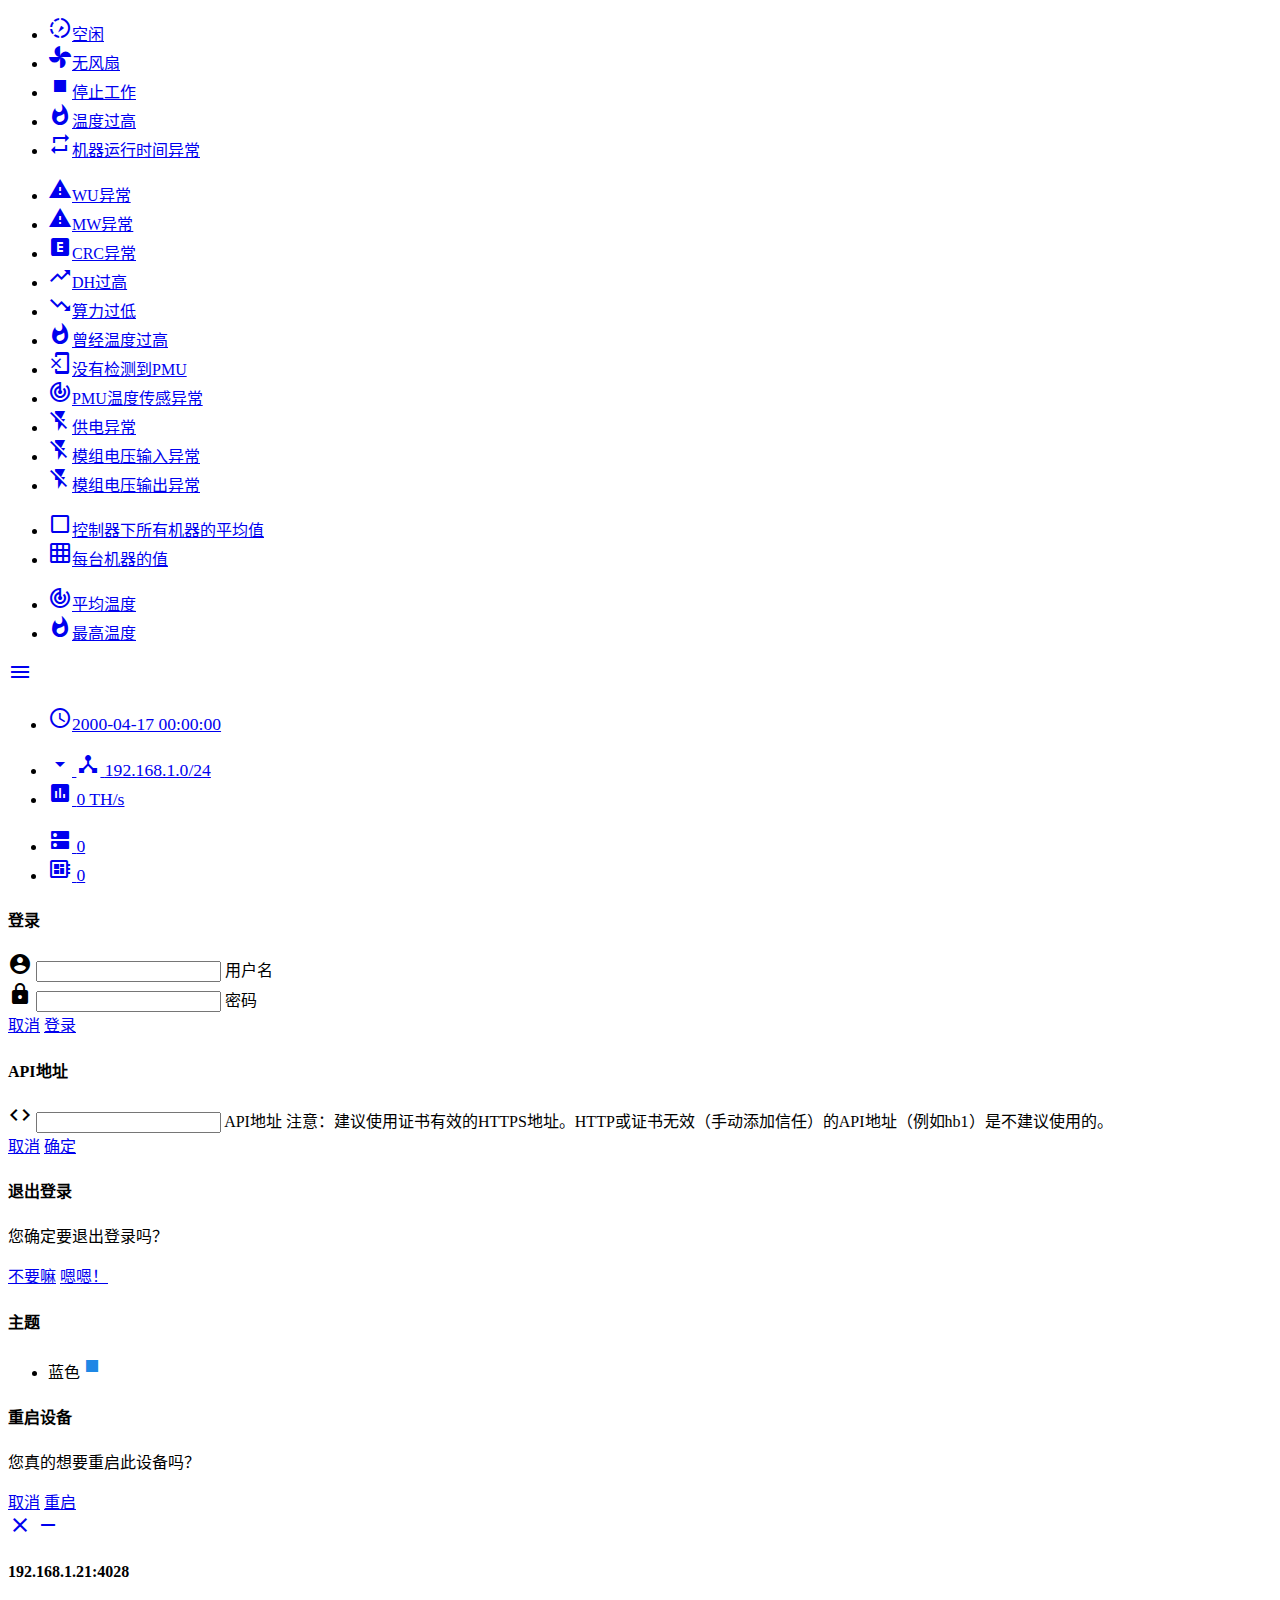
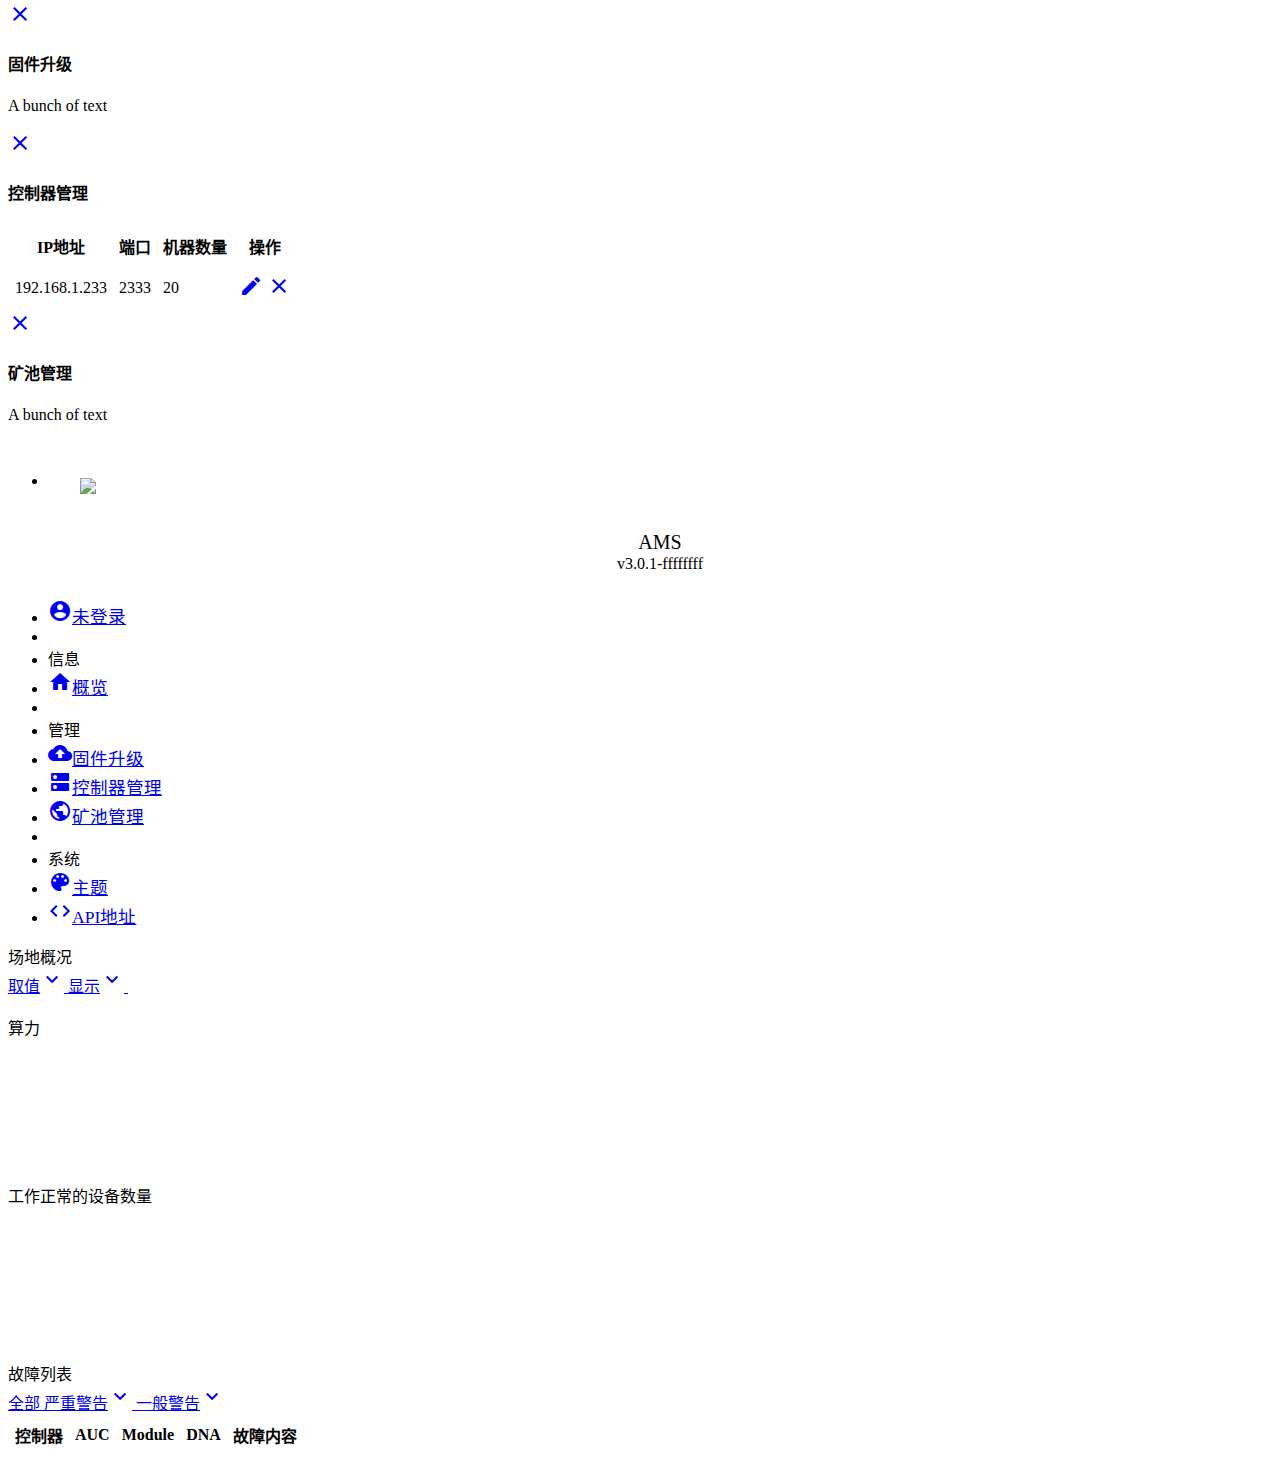
==== index.html @ 1557af6e "Some optimizations" ====
<!DOCTYPE html>
<html lang="zh-cn">
<head>
    <meta http-equiv="Content-Type" content="text/html; charset=UTF-8"/>
    <meta name="viewport" content="width=device-width, initial-scale=1, maximum-scale=1.0"/>
    <title>Avalon Management System</title>

    <link rel="shortcut icon" type="image/png" href="favicon.png" />
    <!-- CSS  -->
    <link href="css/materialicons.css" rel="stylesheet">
    <link href="css/materialize.css" type="text/css" rel="stylesheet" media="screen,projection"/>
    <link href="css/ams.css" type="text/css" rel="stylesheet" media="screen,projection"/>
</head>
<body onload="">

<ul id="ams-navbar-ip-selector" class="dropdown-content">
    <!--Will be filled by js-->
</ul>

<ul id="ams-mainpage-badmachines-critical-errs-list" class="dropdown-content">
    <li><a href="#" onclick="AMS_Issues_ApplyFilterMode(1)"><i class="material-icons left">&#xE068;</i>空闲</a></li>
    <li><a href="#" onclick="AMS_Issues_ApplyFilterMode(4)"><i class="material-icons left">&#xE332;</i>无风扇</a></li>
    <li><a href="#"><i class="material-icons left">&#xE047;</i>停止工作</a></li>
    <li><a href="#" onclick="AMS_Issues_ApplyFilterMode(64)"><i class="material-icons left">&#xE80E;</i>温度过高</a></li>
    <li><a href="#"><i class="material-icons left">&#xE040;</i>机器运行时间异常</a></li>
</ul>

<ul id="ams-mainpage-badmachines-warnings-list" class="dropdown-content">
    <li><a href="#" onclick="AMS_Issues_ApplyFilterMode('wu')"><i class="material-icons left">&#xE8B2;</i>WU异常</a></li>
    <li><a href="#" onclick="AMS_Issues_ApplyFilterMode('mw')"><i class="material-icons left">&#xE8B2;</i>MW异常</a></li>
    <li><a href="#" onclick="AMS_Issues_ApplyFilterMode('crc')"><i class="material-icons left">&#xE01E;</i>CRC异常</a></li>
    <!--<li><a href="#"><i class="material-icons left">&#xEB3B;</i>温度过低</a></li>-->
    <li><a href="#" onclick="AMS_Issues_ApplyFilterMode('dh')"><i class="material-icons left">&#xE8E5;</i>DH过高</a></li>
    <li><a href="#"><i class="material-icons left">&#xE8E3;</i>算力过低</a></li>

    <li><a href="#" onclick="AMS_Issues_ApplyFilterMode(128)"><i class="material-icons left">&#xE80E;</i>曾经温度过高</a></li>
    <li><a href="#" onclick="AMS_Issues_ApplyFilterMode(1024)"><i class="material-icons left">&#xE0DB;</i>没有检测到PMU</a></li>
    <li><a href="#" onclick="AMS_Issues_ApplyFilterMode(4096)"><i class="material-icons left">&#xE8E1;</i>PMU温度传感异常</a></li>
    <li><a href="#" onclick="AMS_Issues_ApplyFilterMode(2048)"><i class="material-icons left">&#xE3E6;</i>供电异常</a></li>
    <li><a href="#" onclick="AMS_Issues_ApplyFilterMode(8192)"><i class="material-icons left">&#xE3E6;</i>模组电压输入异常</a></li>
    <li><a href="#" onclick="AMS_Issues_ApplyFilterMode(16384)"><i class="material-icons left">&#xE3E6;</i>模组电压输出异常</a></li>
</ul>

<ul id="ams-mainpage-map-tr-list" class="dropdown-content">
    <li><a href="#"><i class="material-icons left">&#xE3C1;</i>控制器下所有机器的平均值</a></li>
    <li><a href="#"><i class="material-icons left">&#xE3EC;</i>每台机器的值</a></li>
</ul>

<ul id="ams-mainpage-map-td-list" class="dropdown-content">
    <li><a href="#"><i class="material-icons left">&#xE8E1;</i>平均温度</a></li>
    <li><a href="#"><i class="material-icons left">&#xE80E;</i>最高温度</a></li>
</ul>

<div class="navbar-fixed">
    <nav class="light-blue" role="navigation">
        <div class="nav-wrapper container">

            <a href="#" data-activates="slide-out" class="button-collapse show-on-large tooltipped" data-position="bottom"
               data-delay="50" data-tooltip="主菜单">
                <i class="material-icons">menu</i>
            </a>

            <ul class="left msyh" style="font-size: 1.1rem">

                <li class="hide-on-med-and-down"><a href="#" class="tooltipped" data-position="bottom" data-delay="50" data-tooltip="当前时间">
                    <i class="material-icons left">&#xE192;</i><span id="ams-navbar-clock">2000-04-17 00:00:00</span></a>
                </li>

            </ul>

            <ul class="left msyh" style="font-size: 1.1rem">
                <li><a class="dropdown-button tooltipped" href="#" data-activates="ams-navbar-ip-selector"
                       data-position="bottom" data-delay="50" data-tooltip="当前网段">
                    <i class="material-icons right">arrow_drop_down</i>
                    <i class="material-icons left">&#xE335;</i>
                    <span id="ams-navbar-ip">192.168.1.0/24</span></a></li>

                <li><a href="#" class="tooltipped" data-position="bottom" data-delay="50" data-tooltip="实际算力/理论算力；单位为PH/s">
                    <i class="material-icons left">&#xE85C;</i>
                    <span id="ams-navbar-hashrate">0 TH/s</span>
                </a>
                </li>

            </ul>

            <ul class="left msyh" style="font-size: 1.1rem">

                <li><a href="#" class="tooltipped" data-position="bottom" data-delay="50" data-tooltip="控制器数量">
                    <i class="material-icons left">&#xE875;</i>
                    <span id="ams-navbar-nodescount">0</span>
                </a>
                </li>

                <li><a href="#" class="tooltipped" data-position="bottom" data-delay="50" data-tooltip="机器数量">
                    <i class="material-icons left">&#xE30D;</i>
                    <span id="ams-navbar-machinescount">0</span>
                </a>
                </li>




            </ul>

            <!--<ul id="nav-mobile" class="side-nav">-->
            <!--<li><a href="#">Navbar Link</a></li>-->
            <!--</ul>-->

        </div>
    </nav>
</div>

<div id="ams-userlogin-window" class="modal">
    <div class="modal-content">
        <h4>登录</h4>
        <div class="row">
            <form class="col s12">
                <div class="row">
                    <div class="input-field col s12">
                        <i class="material-icons prefix">&#xE853;</i>
                        <input id="ams-userlogin-window-form-username" type="text" class="validate"
                               onkeypress="Reimu_CallOnEnterKeyPress(event, function(){AMS_User_LoginUserFromForm();$('#ams-userlogin-window').modal('close');})">
                        <label for="ams-userlogin-window-form-username">用户名</label>
                    </div>
                </div>
                <div class="row">
                    <div class="input-field col s12">
                        <i class="material-icons prefix">&#xE897;</i>
                        <input id="ams-userlogin-window-form-passwd"
                               onkeypress="Reimu_CallOnEnterKeyPress(event, function(){AMS_User_LoginUserFromForm();$('#ams-userlogin-window').modal('close');})"
                               type="password" class="validate">
                        <label for="ams-userlogin-window-form-passwd">密码</label>
                    </div>
                </div>
            </form>
        </div>
    </div>
    <div class="modal-footer">
        <a href="#" class="modal-action modal-close waves-effect waves-red btn-flat">取消</a>
        <a href="#" class="modal-action modal-close waves-effect waves-green btn-flat"
           onclick="AMS_User_LoginUserFromForm()">
            登录
        </a>
    </div>
</div>

<div id="ams-apisettings-window" class="modal">
    <div class="modal-content">
        <h4>API地址</h4>
        <div class="row">
            <form class="col s12">
                <div class="row">
                    <div class="input-field col s12">
                        <i class="material-icons prefix">&#xE86F;</i>
                        <input id="ams-apisettings-window-form-url" class="tooltipped validate" data-position="bottom"
                               data-delay="50" data-tooltip="没事不要乱改！没事不要乱改！没事不要乱改！重要的事情说三遍！！"
                               type="text" onkeypress="Reimu_CallOnEnterKeyPress(event, function(){AMS_API_Change();$('#ams-apisettings-window').modal('close');})"/>
                        <label for="ams-apisettings-window-form-url">API地址</label>
                        注意：建议使用证书有效的HTTPS地址。HTTP或证书无效（手动添加信任）的API地址（例如hb1）是不建议使用的。
                    </div>
                </div>
            </form>
        </div>
    </div>
    <div class="modal-footer">
        <a href="#" class="modal-action modal-close waves-effect waves-red btn-flat">取消</a>
        <a href="#" class="modal-action modal-close waves-effect waves-green btn-flat"
           onclick="AMS_API_Change()">
            确定
        </a>
    </div>
</div>

<div id="ams-userlogout-window" class="modal">
    <div class="modal-content">
        <h4>退出登录</h4>
        <p>您确定要退出登录吗？</p>
    </div>
    <div class="modal-footer">
        <a href="#" class="modal-action modal-close waves-effect waves-red btn-flat">不要嘛</a>
        <a href="#" onkeypress="AMS_User_LogoutUser()" onclick="AMS_User_LogoutUser()" class="modal-action modal-close waves-effect waves-green btn-flat">嗯嗯！</a>
    </div>
</div>

<div id="ams-themesettings-window" class="modal">
    <div class="modal-content">
        <h4>主题</h4>
        <ul class="collection with-header">
            <li class="collection-item"><div>蓝色<a href="#" class="secondary-content"><i class="material-icons">
                <font color="#1E88E5">&#xE047;</font></i></a></div></li>
        </ul>
    </div>
</div>

<div id="ams-rebootconfirm-window" class="modal">
    <div class="modal-content">
        <h4>重启设备</h4>
            <p>您真的想要重启此设备吗？</p>
    </div>
    <div class="modal-footer">
        <a href="#" class="modal-action modal-close waves-effect waves-green btn-flat">取消</a>
        <a href="#" onclick="" class="modal-action modal-close waves-effect waves-orange btn-flat red-text">重启</a>
    </div>
</div>

<div id="ams-nodedetails-window" class="modal modal-size-big">
    <div class="modal-content">
        <a href="#" onclick="" class="modal-action modal-close"><i class="material-icons right black-text">&#xE14C;</i></a>
        <a href="#" onclick="" class="modal-action modal-close"><i class="material-icons right black-text">&#xE15B;</i></a>
        <h4>192.168.1.21:4028</h4>

        <!--<div class="divider grey lighten-1"></div>-->

    </div>
</div>

<div id="ams-firmwareupgrade-window" class="modal modal-fixed-footer modal-size-big">
    <div class="modal-content">
        <a href="#" onclick="" class="modal-action modal-close"><i class="material-icons right black-text">&#xE14C;</i></a>
        <h4>固件升级</h4>
        <p>A bunch of text</p>
    </div>
</div>

<div id="ams-nodesmanage-window" class="modal modal-fixed-footer">
    <div class="modal-content">
        <a href="#" onclick="" class="modal-action modal-close"><i class="material-icons right black-text">&#xE14C;</i></a>
        <h4>控制器管理</h4>

        <table class="highlight centered responsive-table">
            <thead><tr>
                <th data-field="nodes-table-th-ip">IP地址</th>
                <th data-field="nodes-table-th-port">端口</th>
                <th data-field="nodes-table-th-mods">机器数量</th>
                <th data-field="nodes-table-th-action">操作</th>
            </tr></thead>

            <tbody id="ams-nodesmanage-nodes-table-tbody">

            <tr><td>192.168.1.233</td><td>2333</td><td>20</td>
                <td>
                    <a href="#" class="waves-effect waves-orange btn-flat btn-floating">
                        <i class="material-icons black-text">&#xE3C9;</i></a>
                    <a href="#" class="waves-effect waves-red btn-flat btn-floating">
                        <i class="material-icons black-text">&#xE14C;</i></a>

                </td></tr>

            </tbody>
        </table>
    </div>
</div>

<div id="ams-poolmanage-window" class="modal modal-fixed-footer modal-size-big">
    <div class="modal-content">
        <a href="#" onclick="" class="modal-action modal-close"><i class="material-icons right black-text">&#xE14C;</i></a>
        <h4>矿池管理</h4>
        <p>A bunch of text</p>
    </div>
</div>

<ul id="slide-out" class="white-text side-nav blue darken-1">
    <li><div class="userView logo-bg">
        <div class="background center blue darken-2">
            <img src="assets/ams-logo.svg" align="middle">
            <br>
        </div>
        <br>
        <span class="ams mainmenu-header-first codename">AMS</span>
        <span class="ams mainmenu-header version">v3.0.1-ffffffff</span>
    </div></li>

    <li><a href="#" class="white-text msyh waves-effect waves-light tooltipped" data-position="right" data-delay="50" data-tooltip="喵喵喵">
        <i class="material-icons white-text">&#xE853;</i><span id="ams-sidebar-userinfo-text">未登录</span>
    </a></li>
    <li><div class="divider blue darken-3"></div></li>
    <li><a class="subheader white-text text-darken-1">信息</a></li>
    <li><a href="#" class="white-text msyh waves-effect waves-light"><i class="material-icons white-text">&#xE88A;</i>概览</a></li>
    <li><div class="divider blue darken-3"></div></li>
    <li><a class="subheader white-text text-darken-1">管理</a></li>
    <li><a href="#ams-firmwareupgrade-window" class="white-text msyh waves-effect waves-light"><i class="material-icons white-text">&#xE864;</i>固件升级</a></li>
    <li><a href="#" onclick="AMS_NodeManagment_OpenUI()" class="white-text msyh waves-effect waves-light"><i class="material-icons white-text">&#xE875;</i>控制器管理</a></li>
    <li><a href="#ams-poolmanage-window" class="white-text msyh waves-effect waves-light"><i class="material-icons white-text">&#xE80B;</i>矿池管理</a></li>
    <li><div class="divider blue darken-3"></div></li>
    <li><a class="subheader white-text text-darken-1">系统</a></li>
    <li><a href="#ams-themesettings-window" class="white-text msyh waves-effect waves-light"><i class="material-icons white-text">&#xE3B7;</i>主题</a></li>
    <li><a href="#ams-apisettings-window" class="white-text msyh waves-effect waves-light"><i class="material-icons white-text">&#xE86F;</i>API地址</a></li>
</ul>

<div class="row">

    <div class="col s12 m12 l6">

        <div class="col s12">
            <div class="card hoverable">
                <div class="card-content">
                    <span class="card-title">场地概况</span>
                    &nbsp;
                    <span id="ams-mainpage-map-title-loading"></span>

                    <br>
                    <div class="right-align">
                        <div class="ams-mapline">
                            <a href="#" class="dropdown-button waves-effect waves-green btn-flat"
                               data-activates="ams-mainpage-map-tr-list">
                                取值<i class="material-icons right">&#xE313;</i>
                            </a>

                            <a href="#"  class="dropdown-button waves-effect waves-green btn-flat"
                               data-activates="ams-mainpage-map-td-list">
                                显示<i class="material-icons right">&#xE313;</i>
                            </a>
                            &nbsp;&nbsp;
                            <br><br>
                        </div>
                    </div>
                    <div class="ams-maparea" id="ams-mainpage-card-maparea">

                        <div id="map-loading">
                            <div class="preloader-wrapper big active">
                                <div class="spinner-layer spinner-blue">
                                    <div class="circle-clipper left">
                                        <div class="circle"></div>
                                    </div><div class="gap-patch">
                                    <div class="circle"></div>
                                </div><div class="circle-clipper right">
                                    <div class="circle"></div>
                                </div>
                                </div>
                                <div class="spinner-layer spinner-red">
                                    <div class="circle-clipper left">
                                        <div class="circle"></div>
                                    </div><div class="gap-patch">
                                    <div class="circle"></div>
                                </div><div class="circle-clipper right">
                                    <div class="circle"></div>
                                </div>
                                </div>
                                <div class="spinner-layer spinner-yellow">
                                    <div class="circle-clipper left">
                                        <div class="circle"></div>
                                    </div><div class="gap-patch">
                                    <div class="circle"></div>
                                </div><div class="circle-clipper right">
                                    <div class="circle"></div>
                                </div>
                                </div>
                                <div class="spinner-layer spinner-green">
                                    <div class="circle-clipper left">
                                        <div class="circle"></div>
                                    </div><div class="gap-patch">
                                    <div class="circle"></div>
                                </div><div class="circle-clipper right">
                                    <div class="circle"></div>
                                </div>
                                </div>
                            </div>
                        </div>


                    </div>

                </div>
                <!--<div class="card-action">-->
                <!--<a href="#">This is a link</a>-->
                <!--<a href="#">This is a link</a>-->
                <!--</div>-->
            </div>
        </div>

        <div class="col s12">
            <div class="card hoverable large">
                <div class="card-content">
                    <span class="card-title">算力</span>
                    &nbsp;
                    <span id="ams-mainpage-hashrate-title-loading"></span>
                    <div id="ams-mainpage-hashrate-card-loading" class="ams-maparea">
                        <div class="preloader-wrapper big active">
                            <div class="spinner-layer spinner-blue">
                                <div class="circle-clipper left">
                                    <div class="circle"></div>
                                </div><div class="gap-patch">
                                <div class="circle"></div>
                            </div><div class="circle-clipper right">
                                <div class="circle"></div>
                            </div>
                            </div>
                            <div class="spinner-layer spinner-red">
                                <div class="circle-clipper left">
                                    <div class="circle"></div>
                                </div><div class="gap-patch">
                                <div class="circle"></div>
                            </div><div class="circle-clipper right">
                                <div class="circle"></div>
                            </div>
                            </div>
                            <div class="spinner-layer spinner-yellow">
                                <div class="circle-clipper left">
                                    <div class="circle"></div>
                                </div><div class="gap-patch">
                                <div class="circle"></div>
                            </div><div class="circle-clipper right">
                                <div class="circle"></div>
                            </div>
                            </div>
                            <div class="spinner-layer spinner-green">
                                <div class="circle-clipper left">
                                    <div class="circle"></div>
                                </div><div class="gap-patch">
                                <div class="circle"></div>
                            </div><div class="circle-clipper right">
                                <div class="circle"></div>
                            </div>
                            </div>
                        </div>
                    </div>
                    <canvas id="ams-mainpage-card-hashrate-chart" width="auto" height="140%"></canvas>
                </div>
            </div>
        </div>

        <div class="col s12">
            <div class="card hoverable large">
                <div class="card-content">
                    <span class="card-title">工作正常的设备数量</span>
                    &nbsp;
                    <span id="ams-mainpage-aliverate-title-loading"></span>
                    <div id="ams-mainpage-aliverate-card-loading" class="ams-maparea">
                        <div class="preloader-wrapper big active">
                            <div class="spinner-layer spinner-blue">
                                <div class="circle-clipper left">
                                    <div class="circle"></div>
                                </div><div class="gap-patch">
                                <div class="circle"></div>
                            </div><div class="circle-clipper right">
                                <div class="circle"></div>
                            </div>
                            </div>
                            <div class="spinner-layer spinner-red">
                                <div class="circle-clipper left">
                                    <div class="circle"></div>
                                </div><div class="gap-patch">
                                <div class="circle"></div>
                            </div><div class="circle-clipper right">
                                <div class="circle"></div>
                            </div>
                            </div>
                            <div class="spinner-layer spinner-yellow">
                                <div class="circle-clipper left">
                                    <div class="circle"></div>
                                </div><div class="gap-patch">
                                <div class="circle"></div>
                            </div><div class="circle-clipper right">
                                <div class="circle"></div>
                            </div>
                            </div>
                            <div class="spinner-layer spinner-green">
                                <div class="circle-clipper left">
                                    <div class="circle"></div>
                                </div><div class="gap-patch">
                                <div class="circle"></div>
                            </div><div class="circle-clipper right">
                                <div class="circle"></div>
                            </div>
                            </div>
                        </div>
                    </div>
                    <canvas id="ams-mainpage-card-normalnodes-chart" width="auto" height="auto"></canvas>
                </div>
            </div>
        </div>

        <!--<div class="col s12">-->
        <!--<div class="card hoverable large">-->
        <!--<div class="card-content">-->
        <!--<span class="card-title">找到的区块数量</span>-->

        <!--<canvas id="ams-mainpage-card-foundblocks-chart" width="auto" height="140%"></canvas>-->


        <!--</div>-->

        <!--&lt;!&ndash;<div class="card-action">&ndash;&gt;-->
        <!--&lt;!&ndash;<a href="#">This is a link</a>&ndash;&gt;-->
        <!--&lt;!&ndash;<a href="#">This is a link</a>&ndash;&gt;-->
        <!--&lt;!&ndash;</div>&ndash;&gt;-->
        <!--</div>-->
        <!--</div>-->

    </div>

    <div class="col s6">
        <div class="card hoverable">
            <div class="card-content">
                <span class="card-title">故障列表</span>
                &nbsp;
                <span id="ams-mainpage-issues-title-loading"></span>

                <br>

                <a href="#" class="waves-effect waves-orange btn-flat"
                   onclick="AMS_Issues_ApplyFilterMode(-1)">
                    全部
                </a>

                <a href="#" class="dropdown-button waves-effect waves-red btn-flat"
                   data-activates="ams-mainpage-badmachines-critical-errs-list">
                    严重警告<i class="material-icons right">&#xE313;</i>
                </a>

                <a href="#"  class="dropdown-button waves-effect waves-yellow btn-flat"
                   data-activates="ams-mainpage-badmachines-warnings-list">
                    一般警告<i class="material-icons right">&#xE313;</i>
                </a>


                <div class="divider grey lighten-2"></div>

                <table class="highlight">
                    <thead>
                    <tr>
                        <th data-field="ams-mainpage-badmachines-table-th-ip">控制器</th>
                        <th data-field="ams-mainpage-badmachines-table-th-auc">AUC</th>
                        <th data-field="ams-mainpage-badmachines-table-th-module">Module</th>
                        <th data-field="ams-mainpage-badmachines-table-th-dna">DNA</th>
                        <th data-field="ams-mainpage-badmachines-table-th-errs">故障内容</th>

                    </tr>
                    </thead>

                    <tbody id="ams-mainpage-badmachines-table-tbody">

                    <!--<tr>-->
                    <!--<td>192.168.1.233:4028</td>-->
                    <!--<td>0</td>-->
                    <!--<td>1</td>-->
                    <!--<td>喵喵喵</td>-->
                    <!--</tr>-->


                    </tbody>
                </table>



            </div>
            <!--<div class="card-action">-->
            <!--<a href="#">This is a link</a>-->
            <!--<a href="#">This is a link</a>-->
            <!--</div>-->
        </div>
    </div>

</div>


<!--Scripts-->
<!--3rdparty libraries-->
<script src="js/json2.js"></script>
<script src="js/jquery-2.1.1.min.js"></script>
<script src="js/jstorage.js"></script>
<script src="js/materialize.js"></script>
<script src="js/taffy.js"></script>
<script src="js/Chart.js/2.4.0/Chart.min.js"></script>
<script src="js/Chart.js/2.4.0/Chart.bundle.min.js"></script>

<!--init script-->
<script src="js/init.js"></script>

<!--AMS libraries-->
<script src="js/AMS/lib/temp2color.js"></script>
<script src="js/AMS/lib/urlparams.js"></script>
<script src="js/AMS/lib/time.js"></script>
<script src="js/AMS/lib/avalon-errno.js"></script>
<script src="js/AMS/lib/inet.js"></script>
<script src="js/AMS/lib/windows.js"></script>
<script src="js/AMS/lib/string2file.js"></script>
<script src="js/AMS/lib/export2csv.js"></script>
<script src="js/AMS/lib/helper.js"></script>


<!--AMS components-->
<script src="js/AMS/ams.js"></script>
<script src="js/AMS/user.js"></script>
<script src="js/AMS/issues.js"></script>
<script src="js/AMS/map.js"></script>
<script src="js/AMS/charts.js"></script>
<script src="js/AMS/node-details.js"></script>
<script src="js/AMS/node-managment.js"></script>
<script src="js/AMS/pool-managment.js"></script>
<script src="js/AMS/firmware-update.js"></script>
<script src="js/AMS/datasource.js"></script>
<script src="js/AMS/debug.js"></script>


</body>
</html>
---- css/materialicons.css ----
/* fallback */
@font-face {
  font-family: 'Material Icons';
  font-style: normal;
  font-weight: 400;
  src: local('Material Icons'), local('MaterialIcons-Regular'), url(../fonts/materialicons/materialicons.woff2) format('woff2');
}

.material-icons {
  font-family: 'Material Icons';
  font-weight: normal;
  font-style: normal;
  font-size: 24px;
  line-height: 1;
  letter-spacing: normal;
  text-transform: none;
  display: inline-block;
  white-space: nowrap;
  word-wrap: normal;
  direction: ltr;
  -webkit-font-feature-settings: 'liga';
  -webkit-font-smoothing: antialiased;
}
---- css/ams.css ----
/*header, main, footer {*/
    /*padding-left: 300px;*/
/*}*/

/*@media only screen and (max-width : 992px) {*/
    /*header, main, footer {*/
        /*padding-left: 0;*/
    /*}*/
/*}*/

.icon-block {
    padding: 0 15px;
}
.icon-block .material-icons {
    font-size: inherit;
}

.ams {

}

.logo-bg {
    padding: 32px 32px 32px 32px !important;
}

.mainmenu-header-first {
    line-height: 28px;
    margin-top: 16px;
    font-weight: 500;
    text-align: center;
    display: block;
}

.mainmenu-header {
    line-height: 7px;
    margin-top: 4px;
    font-weight: 500;
    text-align: center;
    display: block;
}

.msyh {
    font-family: Microsoft Yahei !important;
    font-size: 1.1rem !important;
}


.codename {
    font-size: 20px;
}

.version {
    font-size: 16px;
}

/*#toast-container {*/
    /*top: auto !important;*/
    /*right: auto !important;*/
    /*bottom: 10%;*/
    /*left: 45%;*/
/*}*/

.ams-maparea {
    text-align: center;
    border: 0;
}

.ams-mapline {
    display: inline-block;
}

.ams-mapblock {
    padding: 1px;
    font-size: calc((40vw / 10 / 5));
    overflow: hidden;
    white-space: nowrap;
    width:calc((40vw / 10) + 2px);
    height:calc((40vw / 10) + 2px);
    border:0;
    box-shadow: 0 8px 10px 1px rgba(0, 0, 0, 0.14), 0 3px 14px 2px rgba(0, 0, 0, 0.12), 0 5px 5px -3px rgba(0, 0, 0, 0.3);

}

.ams-mapblock-text {
    display: inline-block;
    vertical-align: middle;
}

.modal-size-big {
    width: 96% !important;
    height: 96% !important;
    max-height: 96% !important;
}

.ams-button-table-action {
    width: inherit;
    display: inline-block;
    text-align: center;
    font-size: 1.6rem;
    line-height: 40px;
}

td, tr {
    border-radius: 0 !important;
}

td, th {
    padding: 7px 5px !important;
}
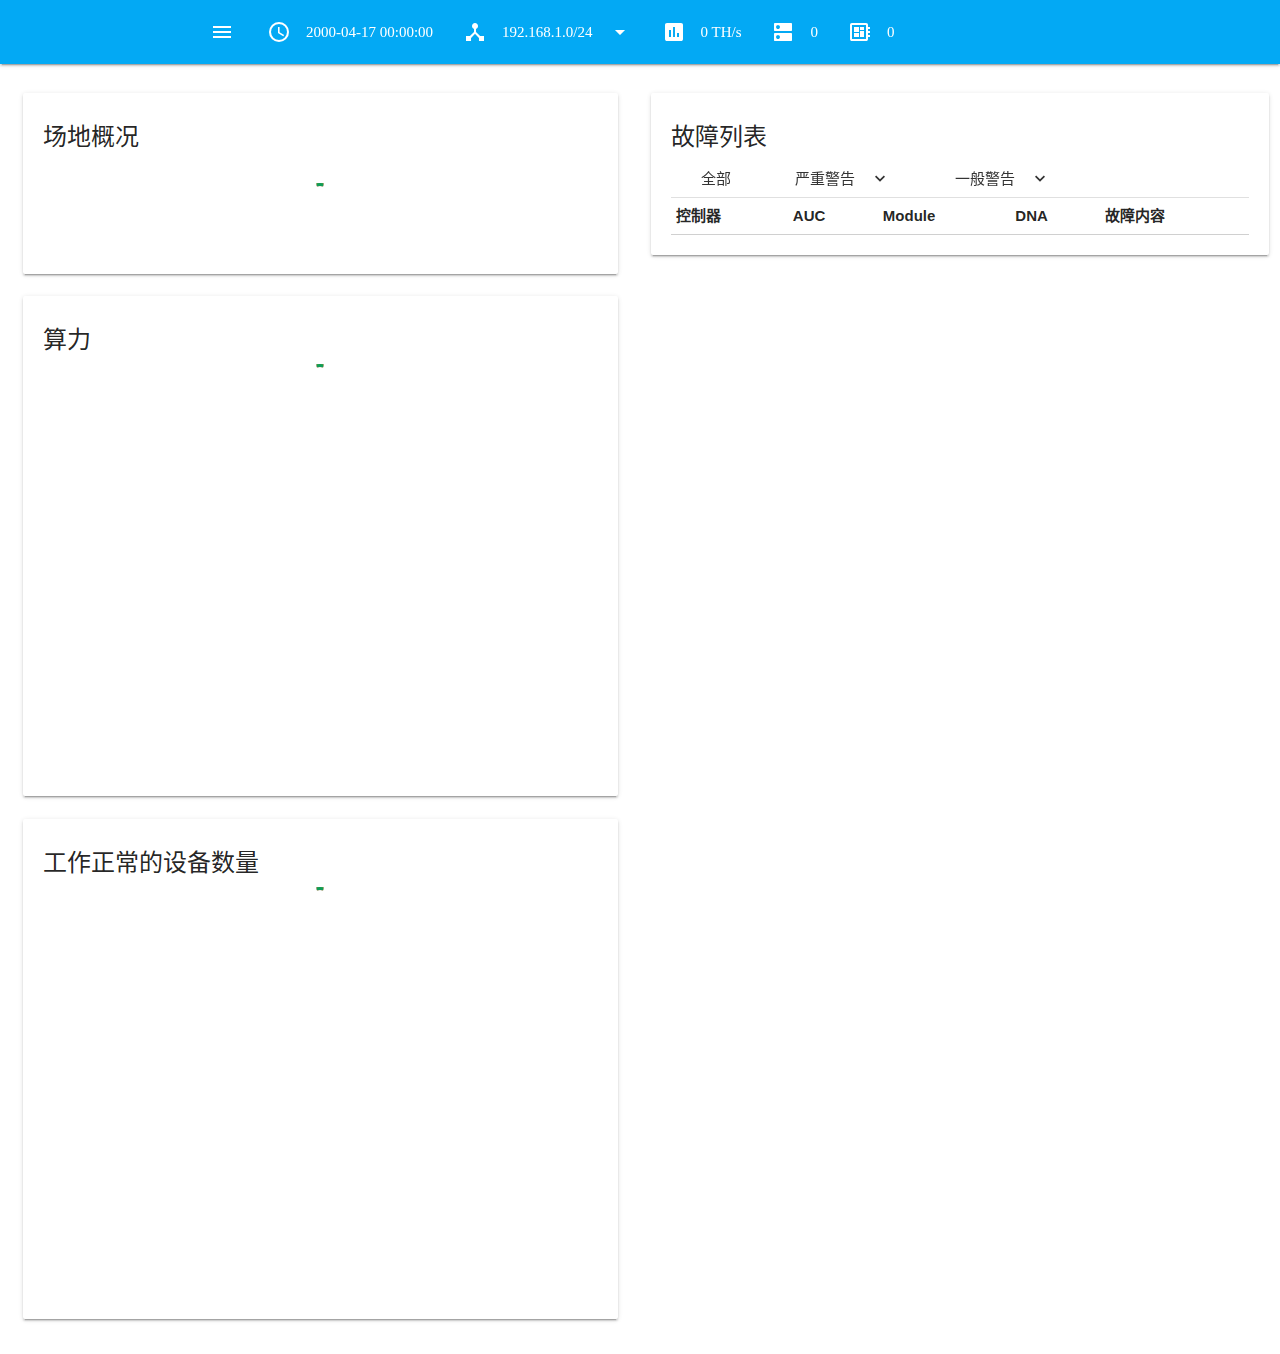
==== commit b2a11360: "modified index" ====
--- a/index.html
+++ b/index.html
@@ -20,9 +20,9 @@
 <ul id="ams-mainpage-badmachines-critical-errs-list" class="dropdown-content">
     <li><a href="#" onclick="AMS_Issues_ApplyFilterMode(1)"><i class="material-icons left">&#xE068;</i>空闲</a></li>
     <li><a href="#" onclick="AMS_Issues_ApplyFilterMode(4)"><i class="material-icons left">&#xE332;</i>无风扇</a></li>
-    <li><a href="#"><i class="material-icons left">&#xE047;</i>停止工作</a></li>
+    <!--<li><a href="#"><i class="material-icons left">&#xE047;</i>停止工作</a></li>-->
     <li><a href="#" onclick="AMS_Issues_ApplyFilterMode(64)"><i class="material-icons left">&#xE80E;</i>温度过高</a></li>
-    <li><a href="#"><i class="material-icons left">&#xE040;</i>机器运行时间异常</a></li>
+    <!--<li><a href="#"><i class="material-icons left">&#xE040;</i>机器运行时间异常</a></li>-->
 </ul>
 
 <ul id="ams-mainpage-badmachines-warnings-list" class="dropdown-content">
@@ -31,7 +31,7 @@
     <li><a href="#" onclick="AMS_Issues_ApplyFilterMode('crc')"><i class="material-icons left">&#xE01E;</i>CRC异常</a></li>
     <!--<li><a href="#"><i class="material-icons left">&#xEB3B;</i>温度过低</a></li>-->
     <li><a href="#" onclick="AMS_Issues_ApplyFilterMode('dh')"><i class="material-icons left">&#xE8E5;</i>DH过高</a></li>
-    <li><a href="#"><i class="material-icons left">&#xE8E3;</i>算力过低</a></li>
+    <!--<li><a href="#"><i class="material-icons left">&#xE8E3;</i>算力过低</a></li>-->
 
     <li><a href="#" onclick="AMS_Issues_ApplyFilterMode(128)"><i class="material-icons left">&#xE80E;</i>曾经温度过高</a></li>
     <li><a href="#" onclick="AMS_Issues_ApplyFilterMode(1024)"><i class="material-icons left">&#xE0DB;</i>没有检测到PMU</a></li>
@@ -97,20 +97,13 @@
                 </a>
                 </li>
 
-
-
-
             </ul>
 
-            <!--<ul id="nav-mobile" class="side-nav">-->
-            <!--<li><a href="#">Navbar Link</a></li>-->
-            <!--</ul>-->
-
         </div>
     </nav>
 </div>
 
-<div id="ams-userlogin-window" class="modal">
+<div id="ams-window-user-login" class="modal">
     <div class="modal-content">
         <h4>登录</h4>
         <div class="row">
@@ -118,18 +111,18 @@
                 <div class="row">
                     <div class="input-field col s12">
                         <i class="material-icons prefix">&#xE853;</i>
-                        <input id="ams-userlogin-window-form-username" type="text" class="validate"
-                               onkeypress="Reimu_CallOnEnterKeyPress(event, function(){AMS_User_LoginUserFromForm();$('#ams-userlogin-window').modal('close');})">
-                        <label for="ams-userlogin-window-form-username">用户名</label>
+                        <input id="ams-window-user-login-form-username" type="text" class="validate"
+                               onkeypress="Reimu_CallOnEnterKeyPress(event, function(){AMS_User_LoginUserFromForm();$('#ams-window-user-login').modal('close');})">
+                        <label for="ams-window-user-login-form-username">用户名</label>
                     </div>
                 </div>
                 <div class="row">
                     <div class="input-field col s12">
                         <i class="material-icons prefix">&#xE897;</i>
-                        <input id="ams-userlogin-window-form-passwd"
-                               onkeypress="Reimu_CallOnEnterKeyPress(event, function(){AMS_User_LoginUserFromForm();$('#ams-userlogin-window').modal('close');})"
+                        <input id="ams-window-user-login-form-passwd"
+                               onkeypress="Reimu_CallOnEnterKeyPress(event, function(){AMS_User_LoginUserFromForm();$('#ams-window-user-login').modal('close');})"
                                type="password" class="validate">
-                        <label for="ams-userlogin-window-form-passwd">密码</label>
+                        <label for="ams-window-user-login-form-passwd">密码</label>
                     </div>
                 </div>
             </form>
@@ -171,7 +164,7 @@
     </div>
 </div>
 
-<div id="ams-userlogout-window" class="modal">
+<div id="ams-window-user-logout" class="modal">
     <div class="modal-content">
         <h4>退出登录</h4>
         <p>您确定要退出登录吗？</p>
@@ -195,7 +188,7 @@
 <div id="ams-rebootconfirm-window" class="modal">
     <div class="modal-content">
         <h4>重启设备</h4>
-            <p>您真的想要重启此设备吗？</p>
+        <p>您真的想要重启此设备吗？</p>
     </div>
     <div class="modal-footer">
         <a href="#" class="modal-action modal-close waves-effect waves-green btn-flat">取消</a>
@@ -209,20 +202,245 @@
         <a href="#" onclick="" class="modal-action modal-close"><i class="material-icons right black-text">&#xE15B;</i></a>
         <h4>192.168.1.21:4028</h4>
 
-        <!--<div class="divider grey lighten-1"></div>-->
-
-    </div>
-</div>
-
-<div id="ams-firmwareupgrade-window" class="modal modal-fixed-footer modal-size-big">
+    </div>
+</div>
+
+<div id="ams-window-manage-supertac" class="modal modal-fixed-footer modal-size-med">
+    <div class="modal-content">
+        <a href="#" onclick="" class="modal-action modal-close"><i class="material-icons right black-text">&#xE14C;</i></a>
+        <h4>Super RTAC</h4>
+
+        <table class="highlight">
+            <thead>
+            <tr>
+                <th data-field="ams-mainpage-srtac-table-th-ip">IP</th>
+                <th data-field="ams-mainpage-srtac-table-th-script">脚本</th>
+                <th data-field="ams-mainpage-srtac-table-th-startime">开始时间</th>
+                <th data-field="ams-mainpage-srtac-table-th-status">状态</th>
+                <th data-field="ams-mainpage-srtac-table-th-output" style="width: 65%">当前输出</th>
+                <th data-field="ams-mainpage-srtac-table-th-ops">操作</th>
+
+            </tr>
+            </thead>
+
+            <tbody id="ams-mainpage-srtac-table-tbody">
+
+            </tbody>
+        </table>
+
+    </div>
+
+    <div class="modal-footer">
+        <a href="#" onclick="AMS_SuperRTAC_Req_Clear()" class="waves-effect waves-red btn-flat">清空已结束的操作</a>
+        <a href="#ams-supertac-scripts-window" onclick="AMS_SuperRTAC_UpdateScriptList()" class="waves-effect waves-green btn-flat">脚本列表</a>
+    </div>
+</div>
+
+<div id="ams-supertac-new-window" class="modal modal-fixed-footer">
+    <div class="modal-content">
+        <a href="#" onclick="" class="modal-action modal-close"><i class="material-icons right black-text">&#xE14C;</i></a>
+        <a href="#" onclick="AMS_SuperRTAC_Help_Exec()" class="modal-action"><i class="material-icons right black-text">&#xE887;</i></a>
+        <h4>执行</h4>
+
+
+        <div class="row">
+            <form class="col s12">
+                <div class="row">
+                    <span style="font-size: 1.1rem"><b>要执行的脚本：</b><span id="ams-supertac-new-scriptname"></span></span>
+                </div>
+
+                <div class="row">
+                    <input class="with-gap black-text" name="ams-supertac-new-ipsmode" type="radio"
+                           onchange="DisableThem(['#ams-supertacnew-window-form-iplist']);
+                           DontDisableThem(['#ams-supertacnew-window-form-ipst','#ams-supertacnew-window-form-iped']);"
+                           id="asni-range" checked="checked"/>
+                    <label for="asni-range">IP段</label>
+                </div>
+
+                <div class="row">
+                    <div class="input-field col s9">
+                        <input id="ams-supertacnew-window-form-ipst" type="text" placeholder="例如：192.168.1.50" value="">
+                        <label for="ams-supertacnew-window-form-ipst">IP地址（起始）</label>
+                    </div>
+                    <div class="input-field col s3">
+                        <input id="ams-supertacnew-window-form-iped" type="text" placeholder="例如：100" value="">
+                        <label for="ams-supertacnew-window-form-iped">IP地址结束</label>
+                    </div>
+                </div>
+
+                <div class="row">
+                    <input class="with-gap black-text" name="ams-supertac-new-ipsmode" type="radio"
+                           onchange="DontDisableThem(['#ams-supertacnew-window-form-iplist']);
+                                  DisableThem(['#ams-supertacnew-window-form-ipst','#ams-supertacnew-window-form-iped']);"
+                           id="asni-list" />
+                    <label for="asni-list">IP列表</label>
+                </div>
+
+                <div class="row">
+                    <div class="input-field col s12">
+                    <textarea disabled id="ams-supertacnew-window-form-iplist" class="materialize-textarea"
+                              placeholder="每行一个；和上面的地址段只能任选其一"></textarea>
+                        <label for="ams-supertacnew-window-form-iplist">IP列表</label>
+                    </div>
+                </div>
+
+                <div class="row">
+                    <input type="checkbox" class="filled-in black-text" id="asni-mlc"
+                           onchange="if (this.checked)
+                           DontDisableThem(['#ams-supertacnew-window-form-user','#ams-supertacnew-window-form-passwd']);
+                                     else
+                           DisableThem(['#ams-supertacnew-window-form-user','#ams-supertacnew-window-form-passwd'])"/>
+                    <label for="asni-mlc">指定登录信息</label>
+                </div>
+
+                <div class="row">
+                    <div class="input-field col s5">
+                        <input id="ams-supertacnew-window-form-user" type="text" placeholder="root" value="" disabled>
+                        <label for="ams-supertacnew-window-form-user">用户名</label>
+                    </div>
+                    <div class="input-field col s7">
+                        <input id="ams-supertacnew-window-form-passwd" type="password" placeholder="q123456 :)" value="" disabled>
+                        <label for="ams-supertacnew-window-form-passwd">密码</label>
+                    </div>
+                </div>
+
+
+            </form>
+        </div>
+
+    </div>
+
+    <div class="modal-footer">
+        <a href="#" class="modal-close waves-effect waves-red btn-flat">取消</a>
+        <a href="#" onclick="AMS_SuperRTAC_CheckExec()" class="waves-effect waves-green btn-flat">确定</a>
+    </div>
+</div>
+
+<div id="ams-supertac-scripts-window" class="modal">
+    <div class="modal-content">
+        <a href="#" onclick="" class="modal-action modal-close"><i class="material-icons right black-text">&#xE14C;</i></a>
+        <h4>脚本列表</h4>
+
+
+        <table class="highlight">
+            <thead>
+            <tr>
+                <th data-field="ams-mainpage-srtac-table-th-ip">名称</th>
+                <th data-field="ams-mainpage-srtac-table-th-script">上次修改时间</th>
+                <th data-field="ams-mainpage-srtac-table-th-status">操作</th>
+
+            </tr>
+            </thead>
+
+            <tbody id="ams-mainpage-srtac-scripts-table-tbody">
+
+            </tbody>
+        </table>
+    </div>
+    <div class="modal-footer">
+        <a href="#" class="modal-close waves-effect waves-light btn-flat">完成</a>
+        <a href="#" onclick="AMS_SuperRTAC_OpenEditor()" class="waves-effect waves-green btn-flat">新增</a>
+    </div>
+</div>
+
+<div id="ams-supertac-editor-window" class="modal modal-fixed-footer modal-size-big">
+    <div class="modal-content">
+        <a href="#" onclick="" class="modal-action modal-close"><i class="material-icons right black-text">&#xE14C;</i></a>
+        <h4>编辑脚本</h4>
+
+        <div id="ams-supertac-editor-editor" style="height: calc(100% - 56px - 84px);"></div>
+
+        <div class="row"></div>
+        <div class="input-field col s12">
+            <input id="ams-supertac-editor-filename" type="text" class="validate" value="">
+            <label for="ams-supertac-editor-filename" style="left: 0">文件名</label>
+        </div>
+    </div>
+
+    <div class="modal-footer">
+        <a href="#" class="modal-close waves-effect waves-light btn-flat">取消</a>
+        <a href="#" onclick="AMS_SuperRTAC_CommitEdit();AMS_SuperRTAC_UpdateScriptList()" class="waves-effect waves-green btn-flat">保存</a>
+    </div>
+</div>
+
+<div id="ams-fwupgrade-window" class="modal modal-fixed-footer modal-size-med">
     <div class="modal-content">
         <a href="#" onclick="" class="modal-action modal-close"><i class="material-icons right black-text">&#xE14C;</i></a>
         <h4>固件升级</h4>
-        <p>A bunch of text</p>
-    </div>
-</div>
-
-<div id="ams-nodesmanage-window" class="modal modal-fixed-footer">
+
+        <table class="highlight">
+            <thead>
+            <tr>
+                <th data-field="ams-mainpage-fwupd-table-th-ip" style="width: 13%">IP</th>
+                <th data-field="ams-mainpage-fwupd-table-th-cat" style="width: 12%">升级类型</th>
+                <th data-field="ams-mainpage-fwupd-table-th-status" style="width: 50%">当前状态</th>
+                <th data-field="ams-mainpage-fwupd-table-th-progress" style="width: 25%">进度</th>
+
+            </tr>
+            </thead>
+
+            <tbody id="ams-mainpage-fwupd-table-tbody">
+
+            </tbody>
+        </table>
+
+    </div>
+
+    <div class="modal-footer">
+
+        <a href="#" onclick="AMS_FwUpd_Req_Clear()" class="waves-effect waves-red btn-flat">清空已结束的升级</a>
+        <a href="#ams-fwupgrade-new-window" class="waves-effect waves-green btn-flat">新增升级</a>
+    </div>
+</div>
+
+<div id="ams-fwupgrade-new-window" class="modal">
+    <div class="modal-content">
+        <a href="#" onclick="" class="modal-action modal-close"><i class="material-icons right black-text">&#xE14C;</i></a>
+        <h4>新增</h4>
+    </div>
+
+    <div class="row">
+        <form class="col s12">
+            <div class="row">
+                <div class="input-field col s12">
+                    <p>升级类型：</p>
+                    <input class="with-gap" name="ams-fwupdnew-window-form-updmode" type="radio" id="ams-fwupdnew-window-form-updmode-mm" checked="checked"/>
+                    <label for="ams-fwupdnew-window-form-updmode-mm" class="black-text">MM固件</label>
+                    &nbsp;&nbsp;
+                    <input class="with-gap" name="ams-fwupdnew-window-form-updmode" type="radio" id="ams-fwupdnew-window-form-updmode-ctl" />
+                    <label for="ams-fwupdnew-window-form-updmode-ctl" class="black-text">控制器固件</label>
+                </div>
+            </div>
+            <div class="row">
+                <div class="input-field col s12">
+                </div>
+            </div>
+            <div class="row">
+                <div class="input-field col s12">
+                    <input id="ams-fwupdnew-window-form-fwpkgurl" type="text" class="validate" value="https://mirrors.makai.moe/avalon/avalon7/mm/2016-12-30/MM721.mcs">
+                    <label for="ams-fwupdnew-window-form-fwpkgurl">固件地址</label>
+                </div>
+            </div>
+            <div class="row">
+                <div class="input-field col s9">
+                    <input id="ams-fwupdnew-window-form-ipst" type="text" class="validate" value="192.168.1.50">
+                    <label for="ams-fwupdnew-window-form-ipst">IP地址（起始）</label>
+                </div>
+                <div class="input-field col s3">
+                    <input id="ams-fwupdnew-window-form-iped" type="text" class="validate" value="150">
+                    <label for="ams-fwupdnew-window-form-iped">IP地址结束</label>
+                </div>
+            </div>
+        </form>
+    </div>
+
+    <div class="modal-footer">
+        <a href="#" class="modal-close waves-effect waves-red btn-flat">取消</a>
+        <a href="#" class="modal-close waves-effect waves-green btn-flat">确定</a>
+    </div>
+</div>
+
+<div id="ams-nodesmanage-window" class="modal modal-fixed-footer" onload="AMS_NodeManagment_FillCurrentNodes()">
     <div class="modal-content">
         <a href="#" onclick="" class="modal-action modal-close"><i class="material-icons right black-text">&#xE14C;</i></a>
         <h4>控制器管理</h4>
@@ -237,25 +455,104 @@
 
             <tbody id="ams-nodesmanage-nodes-table-tbody">
 
-            <tr><td>192.168.1.233</td><td>2333</td><td>20</td>
-                <td>
-                    <a href="#" class="waves-effect waves-orange btn-flat btn-floating">
-                        <i class="material-icons black-text">&#xE3C9;</i></a>
-                    <a href="#" class="waves-effect waves-red btn-flat btn-floating">
-                        <i class="material-icons black-text">&#xE14C;</i></a>
-
-                </td></tr>
+            <tr><td>正在载入，请稍候…</td><td></td><td></td><td></td></tr>
 
             </tbody>
         </table>
     </div>
-</div>
-
-<div id="ams-poolmanage-window" class="modal modal-fixed-footer modal-size-big">
+    <div class="modal-footer">
+        <!--<a href="#" class="modal-action modal-close waves-effect waves-green btn-flat">取消</a>-->
+        <a href="#" id="btn_bulkmodify" onclick="" class="modal-action waves-effect waves-green btn-flat disabled">批量修改</a>
+        <a href="#" id="btn_add" onclick="AMS_NodeManagment_NewNode()" class="modal-action waves-effect waves-green btn-flat disabled">添加</a>
+    </div>
+</div>
+<div id="ams-poolmodified-window" class="modal modal-fixed-footer">
+<div class="modal-content">
+<div class="row">
+    <div class="input-field col s6">
+        <input id="ams-poolmanage-window-form-pool1url" type="text" placeholder="stratum.xxxxx.com:3333" value="">
+            <label for="ams-poolmanage-window-form-pool1url">矿池1URL</label>
+    </div>
+    <div class="input-field col s3">
+        <input id="ams-poolmanage-window-form-pool1user" type="text" placeholder="x741 :)" value="">
+            <label for="ams-poolmanage-window-form-pool1user">矿池1用户名</label>
+    </div>
+    <div class="input-field col s3">
+        <input id="ams-poolmanage-window-form-pool1passwd" type="password" placeholder="123" value="">
+            <label for="ams-poolmanage-window-form-pool1passwd">矿池1密码</label>
+    </div>
+    </div>
+
+    <div class="row">
+    <div class="input-field col s6">
+        <input id="ams-poolmanage-window-form-pool2url" type="text" placeholder="stratum.xxxxx.com:3333" value="">
+            <label for="ams-poolmanage-window-form-pool2url">矿池2URL</label>
+    </div>
+    <div class="input-field col s3">
+        <input id="ams-poolmanage-window-form-pool2user" type="text" placeholder="x741 :)" value="">
+        <label for="ams-poolmanage-window-form-pool2user">矿池2用户名</label>
+    </div>
+    <div class="input-field col s3">
+        <input id="ams-poolmanage-window-form-pool2passwd" type="password" placeholder="123" value="">
+        <label for="ams-poolmanage-window-form-pool2passwd">矿池2密码</label>
+    </div>
+    </div>
+    </div>
+
+    <div class="modal-footer">
+        <a href="#" class="modal-close waves-effect waves-red btn-flat">取消</a>
+        <a href="#ams-poolmodified-now" class="waves-effect waves-green btn-flat">确定</a>
+    </div>
+</div>
+<div id="ams-poolmanage-window" class="modal modal-fixed-footer">
     <div class="modal-content">
         <a href="#" onclick="" class="modal-action modal-close"><i class="material-icons right black-text">&#xE14C;</i></a>
+        <a href="#" onclick="AMS_SuperRTAC_Help_Exec()" class="modal-action"><i class="material-icons right black-text">刷新</i></a>
         <h4>矿池管理</h4>
-        <p>A bunch of text</p>
+        <div class="row">
+            <form class="col s12">
+
+                <div class="row">
+                    <table class="highlight">
+                    <thead>
+                    <tr>
+                        <th><input type="button" name="order_ip_list" value="排序" class="waves-effect waves-green"></th>
+                        <th><input type="button" name="order_run_time" value="排序" class="waves-effect waves-green"></th>
+                        <th><input type="button" name="order_pool" value="排序" class="waves-effect waves-green"></th>
+                        <th><input type="button" name="order_worker" value="排序" class="waves-effect waves-green"></th>
+                        <th><input type="button" name="order_miner_number" value="排序" class="waves-effect waves-green"></th>
+                        <th><input type="button" name="order_miner_type" value="排序" class="waves-effect waves-green"></th>
+                        <th><input type="button" name="order_GHS" value="排序" class="waves-effect waves-green"></th>
+                        <th><input type="button" name="order_GHSavg" value="排序" class="waves-effect waves-green"></th>
+                    </tr>
+                    <tr>
+                        <th data-field="ams-mainpage-badmachines-table-th-ip_list">Target</th>
+                        <th data-field="ams-mainpage-badmachines-table-th-run_time">运行时间</th>
+                        <th data-field="ams-mainpage-badmachines-table-th-pool">矿池</th>
+                        <th data-field="ams-mainpage-badmachines-table-th-worker">矿工</th>
+                        <th data-field="ams-mainpage-badmachines-table-th-miner_number">机器数量</th>
+                        <th data-field="ams-mainpage-badmachines-table-th-miner_type">机器种类</th>
+                        <th data-field="ams-mainpage-badmachines-table-th-GHS">实际算力</th>
+                        <th data-field="ams-mainpage-badmachines-table-th-GHSavg">平均算力</th>
+                    </tr>
+                    </thead>
+                    <tbody id="ams-mainpage-badmachines-table-tbody">
+                    <!--<tr>-->
+                    <!--<td>192.168.1.233:4028</td>-->
+                    <!--<td>0</td>-->
+                    <!--<td>1</td>-->
+                    <!--<td>喵喵喵</td>-->
+                    <!--</tr>-->
+                    </tbody>
+                </table>
+                </div>
+            </form>
+        </div>
+    </div>
+    <div class="modal-footer">
+        <h6 class="waves-effect waves-red">所选IP的机器总数量为：</h6>
+        <a href="#" class="modal-close waves-effect waves-red btn-flat">取消</a>
+        <a href="#ams-poolmodified-window" class="waves-effect waves-green btn-flat">更改</a>
     </div>
 </div>
 
@@ -267,7 +564,7 @@
         </div>
         <br>
         <span class="ams mainmenu-header-first codename">AMS</span>
-        <span class="ams mainmenu-header version">v3.0.1-ffffffff</span>
+        <span class="ams mainmenu-header version" id="ams-mainmenu-header-version-string">v3.0.2-dev</span>
     </div></li>
 
     <li><a href="#" class="white-text msyh waves-effect waves-light tooltipped" data-position="right" data-delay="50" data-tooltip="喵喵喵">
@@ -275,19 +572,29 @@
     </a></li>
     <li><div class="divider blue darken-3"></div></li>
     <li><a class="subheader white-text text-darken-1">信息</a></li>
-    <li><a href="#" class="white-text msyh waves-effect waves-light"><i class="material-icons white-text">&#xE88A;</i>概览</a></li>
+    <li><a href="?" class="white-text msyh waves-effect waves-light"><i class="material-icons white-text">&#xE88A;</i>概览</a></li>
     <li><div class="divider blue darken-3"></div></li>
     <li><a class="subheader white-text text-darken-1">管理</a></li>
-    <li><a href="#ams-firmwareupgrade-window" class="white-text msyh waves-effect waves-light"><i class="material-icons white-text">&#xE864;</i>固件升级</a></li>
     <li><a href="#" onclick="AMS_NodeManagment_OpenUI()" class="white-text msyh waves-effect waves-light"><i class="material-icons white-text">&#xE875;</i>控制器管理</a></li>
     <li><a href="#ams-poolmanage-window" class="white-text msyh waves-effect waves-light"><i class="material-icons white-text">&#xE80B;</i>矿池管理</a></li>
+    <li><a href="#" onclick="AMS_Windows_Open_Priv('ams-window-manage-supertac')" class="white-text msyh waves-effect waves-light tooltipped"
+           data-position="right" data-delay="50" data-tooltip="我可以做很多事情哦 (´・ω・`) 比如说用来给机器批量升级">
+        <i class="material-icons white-text">&#xE869;</i>Super RTAC</a>
+    </li>
     <li><div class="divider blue darken-3"></div></li>
     <li><a class="subheader white-text text-darken-1">系统</a></li>
     <li><a href="#ams-themesettings-window" class="white-text msyh waves-effect waves-light"><i class="material-icons white-text">&#xE3B7;</i>主题</a></li>
     <li><a href="#ams-apisettings-window" class="white-text msyh waves-effect waves-light"><i class="material-icons white-text">&#xE86F;</i>API地址</a></li>
+    <li><a href="#ams-window-system-about" class="white-text msyh waves-effect waves-light"><i class="material-icons white-text">&#xE88E;</i>关于</a></li>
 </ul>
 
-<div class="row">
+<div id="ams-mainpage-nodedetail-r" class="row">
+    <div id="ams-mainpage-nodedetail" class="col s12 m12 l12">
+
+    </div>
+</div>
+
+<div id="ams-mainpage-dashboard" class="row">
 
     <div class="col s12 m12 l6">
 
@@ -299,21 +606,22 @@
                     <span id="ams-mainpage-map-title-loading"></span>
 
                     <br>
-                    <div class="right-align">
-                        <div class="ams-mapline">
-                            <a href="#" class="dropdown-button waves-effect waves-green btn-flat"
-                               data-activates="ams-mainpage-map-tr-list">
-                                取值<i class="material-icons right">&#xE313;</i>
-                            </a>
-
-                            <a href="#"  class="dropdown-button waves-effect waves-green btn-flat"
-                               data-activates="ams-mainpage-map-td-list">
-                                显示<i class="material-icons right">&#xE313;</i>
-                            </a>
-                            &nbsp;&nbsp;
-                            <br><br>
-                        </div>
-                    </div>
+                    <!--<div class="right-align">-->
+                    <!--<div class="ams-mapline">-->
+                    <!--<a href="#" class="dropdown-button waves-effect waves-green btn-flat"-->
+                    <!--data-activates="ams-mainpage-map-tr-list">-->
+                    <!--取值<i class="material-icons right">&#xE313;</i>-->
+                    <!--</a>-->
+
+                    <!--<a href="#"  class="dropdown-button waves-effect waves-green btn-flat"-->
+                    <!--data-activates="ams-mainpage-map-td-list">-->
+                    <!--显示<i class="material-icons right">&#xE313;</i>-->
+                    <!--</a>-->
+                    <!--&nbsp;&nbsp;-->
+                    <!--<br><br>-->
+                    <!--</div>-->
+                    <!--</div>-->
+                    <br>
                     <div class="ams-maparea" id="ams-mainpage-card-maparea">
 
                         <div id="map-loading">
@@ -361,10 +669,6 @@
                     </div>
 
                 </div>
-                <!--<div class="card-action">-->
-                <!--<a href="#">This is a link</a>-->
-                <!--<a href="#">This is a link</a>-->
-                <!--</div>-->
             </div>
         </div>
 
@@ -561,6 +865,7 @@
 <script src="js/jstorage.js"></script>
 <script src="js/materialize.js"></script>
 <script src="js/taffy.js"></script>
+<script src="js/Ace/ace.js"></script>
 <script src="js/Chart.js/2.4.0/Chart.min.js"></script>
 <script src="js/Chart.js/2.4.0/Chart.bundle.min.js"></script>
 
@@ -589,9 +894,11 @@
 <script src="js/AMS/node-managment.js"></script>
 <script src="js/AMS/pool-managment.js"></script>
 <script src="js/AMS/firmware-update.js"></script>
+<script src="js/AMS/supertac.js"></script>
 <script src="js/AMS/datasource.js"></script>
 <script src="js/AMS/debug.js"></script>
-
+<script src="js/AMS/req.js"></script>
+<script src="js/AMS/version.js"></script>
 
 </body>
 </html>
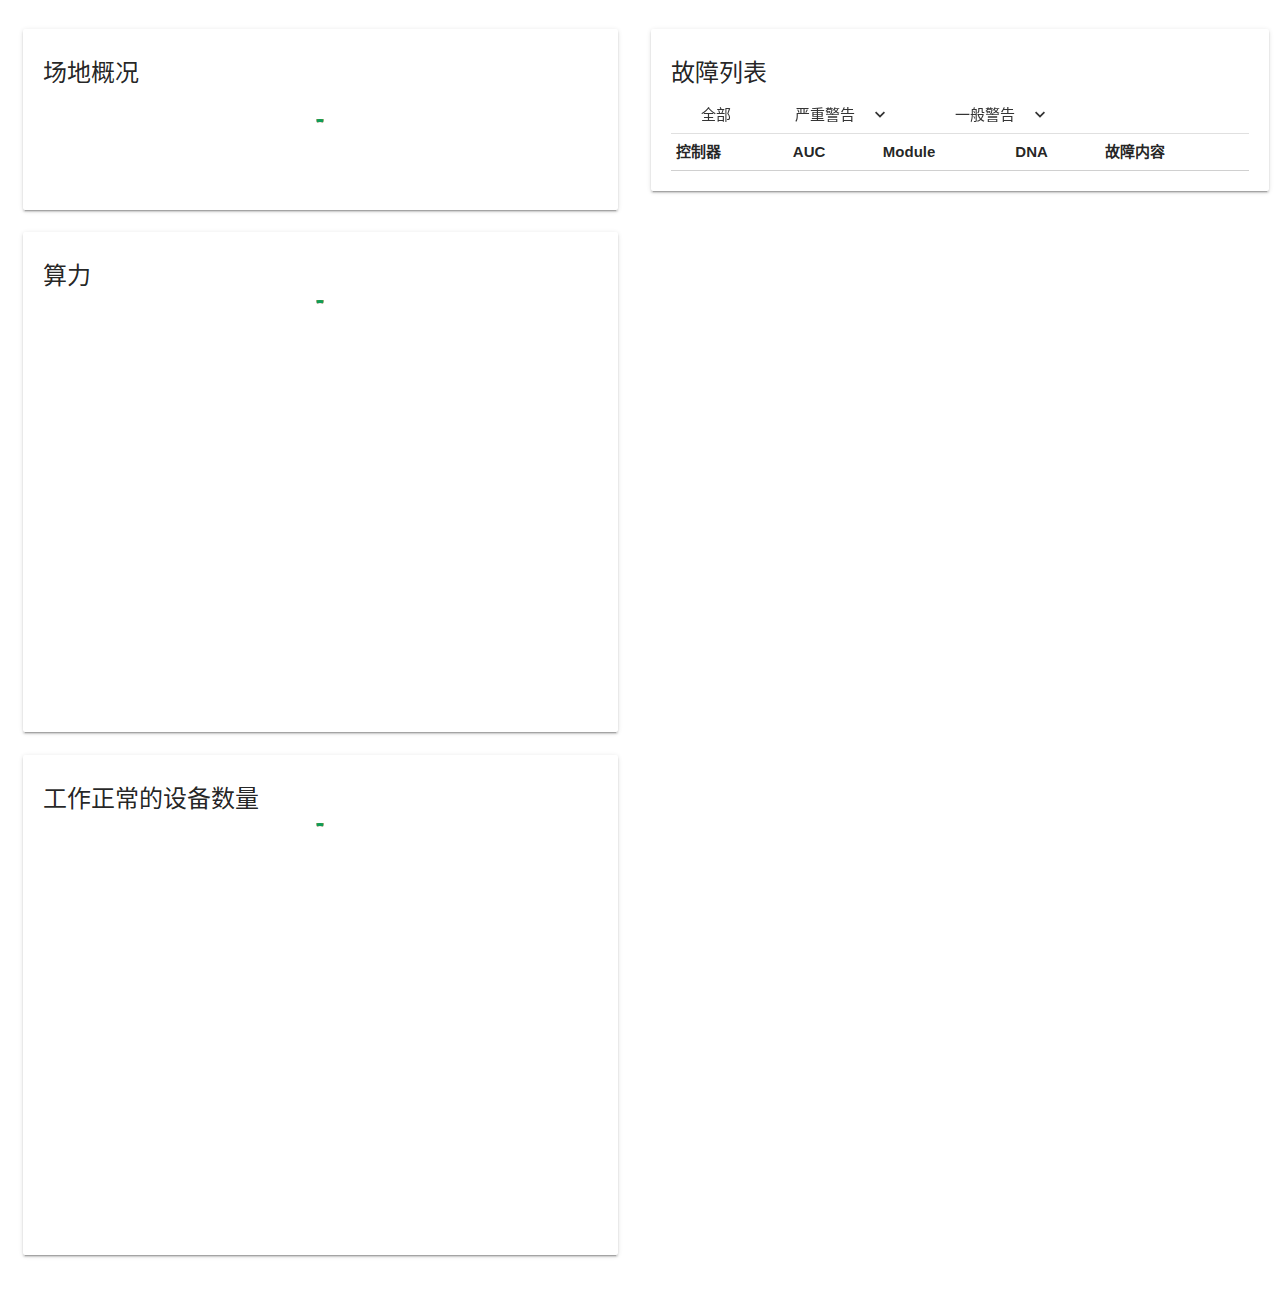
==== commit 770ff452: "ooOOoOOOoOooOoOoOooo" ====
--- a/index.html
+++ b/index.html
@@ -51,139 +51,14 @@
     <li><a href="#"><i class="material-icons left">&#xE80E;</i>最高温度</a></li>
 </ul>
 
-<div class="navbar-fixed">
-    <nav class="light-blue" role="navigation">
-        <div class="nav-wrapper container">
-
-            <a href="#" data-activates="slide-out" class="button-collapse show-on-large tooltipped" data-position="bottom"
-               data-delay="50" data-tooltip="主菜单">
-                <i class="material-icons">menu</i>
-            </a>
-
-            <ul class="left msyh" style="font-size: 1.1rem">
-
-                <li class="hide-on-med-and-down"><a href="#" class="tooltipped" data-position="bottom" data-delay="50" data-tooltip="当前时间">
-                    <i class="material-icons left">&#xE192;</i><span id="ams-navbar-clock">2000-04-17 00:00:00</span></a>
-                </li>
-
-            </ul>
-
-            <ul class="left msyh" style="font-size: 1.1rem">
-                <li><a class="dropdown-button tooltipped" href="#" data-activates="ams-navbar-ip-selector"
-                       data-position="bottom" data-delay="50" data-tooltip="当前网段">
-                    <i class="material-icons right">arrow_drop_down</i>
-                    <i class="material-icons left">&#xE335;</i>
-                    <span id="ams-navbar-ip">192.168.1.0/24</span></a></li>
-
-                <li><a href="#" class="tooltipped" data-position="bottom" data-delay="50" data-tooltip="实际算力/理论算力；单位为PH/s">
-                    <i class="material-icons left">&#xE85C;</i>
-                    <span id="ams-navbar-hashrate">0 TH/s</span>
-                </a>
-                </li>
-
-            </ul>
-
-            <ul class="left msyh" style="font-size: 1.1rem">
-
-                <li><a href="#" class="tooltipped" data-position="bottom" data-delay="50" data-tooltip="控制器数量">
-                    <i class="material-icons left">&#xE875;</i>
-                    <span id="ams-navbar-nodescount">0</span>
-                </a>
-                </li>
-
-                <li><a href="#" class="tooltipped" data-position="bottom" data-delay="50" data-tooltip="机器数量">
-                    <i class="material-icons left">&#xE30D;</i>
-                    <span id="ams-navbar-machinescount">0</span>
-                </a>
-                </li>
-
-            </ul>
-
-        </div>
-    </nav>
-</div>
-
-<div id="ams-window-user-login" class="modal">
-    <div class="modal-content">
-        <h4>登录</h4>
-        <div class="row">
-            <form class="col s12">
-                <div class="row">
-                    <div class="input-field col s12">
-                        <i class="material-icons prefix">&#xE853;</i>
-                        <input id="ams-window-user-login-form-username" type="text" class="validate"
-                               onkeypress="Reimu_CallOnEnterKeyPress(event, function(){AMS_User_LoginUserFromForm();$('#ams-window-user-login').modal('close');})">
-                        <label for="ams-window-user-login-form-username">用户名</label>
-                    </div>
-                </div>
-                <div class="row">
-                    <div class="input-field col s12">
-                        <i class="material-icons prefix">&#xE897;</i>
-                        <input id="ams-window-user-login-form-passwd"
-                               onkeypress="Reimu_CallOnEnterKeyPress(event, function(){AMS_User_LoginUserFromForm();$('#ams-window-user-login').modal('close');})"
-                               type="password" class="validate">
-                        <label for="ams-window-user-login-form-passwd">密码</label>
-                    </div>
-                </div>
-            </form>
-        </div>
-    </div>
-    <div class="modal-footer">
-        <a href="#" class="modal-action modal-close waves-effect waves-red btn-flat">取消</a>
-        <a href="#" class="modal-action modal-close waves-effect waves-green btn-flat"
-           onclick="AMS_User_LoginUserFromForm()">
-            登录
-        </a>
-    </div>
-</div>
-
-<div id="ams-apisettings-window" class="modal">
-    <div class="modal-content">
-        <h4>API地址</h4>
-        <div class="row">
-            <form class="col s12">
-                <div class="row">
-                    <div class="input-field col s12">
-                        <i class="material-icons prefix">&#xE86F;</i>
-                        <input id="ams-apisettings-window-form-url" class="tooltipped validate" data-position="bottom"
-                               data-delay="50" data-tooltip="没事不要乱改！没事不要乱改！没事不要乱改！重要的事情说三遍！！"
-                               type="text" onkeypress="Reimu_CallOnEnterKeyPress(event, function(){AMS_API_Change();$('#ams-apisettings-window').modal('close');})"/>
-                        <label for="ams-apisettings-window-form-url">API地址</label>
-                        注意：建议使用证书有效的HTTPS地址。HTTP或证书无效（手动添加信任）的API地址（例如hb1）是不建议使用的。
-                    </div>
-                </div>
-            </form>
-        </div>
-    </div>
-    <div class="modal-footer">
-        <a href="#" class="modal-action modal-close waves-effect waves-red btn-flat">取消</a>
-        <a href="#" class="modal-action modal-close waves-effect waves-green btn-flat"
-           onclick="AMS_API_Change()">
-            确定
-        </a>
-    </div>
-</div>
-
-<div id="ams-window-user-logout" class="modal">
-    <div class="modal-content">
-        <h4>退出登录</h4>
-        <p>您确定要退出登录吗？</p>
-    </div>
-    <div class="modal-footer">
-        <a href="#" class="modal-action modal-close waves-effect waves-red btn-flat">不要嘛</a>
-        <a href="#" onkeypress="AMS_User_LogoutUser()" onclick="AMS_User_LogoutUser()" class="modal-action modal-close waves-effect waves-green btn-flat">嗯嗯！</a>
-    </div>
-</div>
-
-<div id="ams-themesettings-window" class="modal">
-    <div class="modal-content">
-        <h4>主题</h4>
-        <ul class="collection with-header">
-            <li class="collection-item"><div>蓝色<a href="#" class="secondary-content"><i class="material-icons">
-                <font color="#1E88E5">&#xE047;</font></i></a></div></li>
-        </ul>
-    </div>
-</div>
+
+
+
+
+
+
+
+
 
 <div id="ams-rebootconfirm-window" class="modal">
     <div class="modal-content">
@@ -205,7 +80,7 @@
     </div>
 </div>
 
-<div id="ams-window-manage-supertac" class="modal modal-fixed-footer modal-size-med">
+<div id="ams-window-srtac_tasks" class="modal modal-fixed-footer modal-size-med">
     <div class="modal-content">
         <a href="#" onclick="" class="modal-action modal-close"><i class="material-icons right black-text">&#xE14C;</i></a>
         <h4>Super RTAC</h4>
@@ -213,17 +88,17 @@
         <table class="highlight">
             <thead>
             <tr>
-                <th data-field="ams-mainpage-srtac-table-th-ip">IP</th>
-                <th data-field="ams-mainpage-srtac-table-th-script">脚本</th>
-                <th data-field="ams-mainpage-srtac-table-th-startime">开始时间</th>
-                <th data-field="ams-mainpage-srtac-table-th-status">状态</th>
-                <th data-field="ams-mainpage-srtac-table-th-output" style="width: 65%">当前输出</th>
-                <th data-field="ams-mainpage-srtac-table-th-ops">操作</th>
+                <th data-field="ams-window-srtac_tasks-table-th-ip">IP</th>
+                <th data-field="ams-window-srtac_tasks-table-th-script">脚本</th>
+                <th data-field="ams-window-srtac_tasks-table-th-startime">开始时间</th>
+                <th data-field="ams-window-srtac_tasks-table-th-status">状态</th>
+                <th data-field="ams-window-srtac_tasks-table-th-output" style="width: 65%">当前输出</th>
+                <th data-field="ams-window-srtac_tasks-table-th-ops">操作</th>
 
             </tr>
             </thead>
 
-            <tbody id="ams-mainpage-srtac-table-tbody">
+            <tbody id="ams-window-srtac_tasks-table-tbody">
 
             </tbody>
         </table>
@@ -231,26 +106,26 @@
     </div>
 
     <div class="modal-footer">
-        <a href="#" onclick="AMS_SuperRTAC_Req_Clear()" class="waves-effect waves-red btn-flat">清空已结束的操作</a>
-        <a href="#ams-supertac-scripts-window" onclick="AMS_SuperRTAC_UpdateScriptList()" class="waves-effect waves-green btn-flat">脚本列表</a>
-    </div>
-</div>
-
-<div id="ams-supertac-new-window" class="modal modal-fixed-footer">
+        <a href="#" onclick="AMS.SuperRTAC.ClearTasks()" class="waves-effect waves-red btn-flat">清空已结束的操作</a>
+        <a href="#ams-window-srtac_scripts" onclick="AMS.SuperRTAC.UpdateScriptList()" class="waves-effect waves-green btn-flat">脚本列表</a>
+    </div>
+</div>
+
+<div id="ams-window-srtac_new" class="modal modal-fixed-footer">
     <div class="modal-content">
         <a href="#" onclick="" class="modal-action modal-close"><i class="material-icons right black-text">&#xE14C;</i></a>
-        <a href="#" onclick="AMS_SuperRTAC_Help_Exec()" class="modal-action"><i class="material-icons right black-text">&#xE887;</i></a>
+        <a href="#" onclick="AMS.SuperRTAC.ShowHelp(0)" class="modal-action"><i class="material-icons right black-text">&#xE887;</i></a>
         <h4>执行</h4>
 
 
         <div class="row">
             <form class="col s12">
                 <div class="row">
-                    <span style="font-size: 1.1rem"><b>要执行的脚本：</b><span id="ams-supertac-new-scriptname"></span></span>
-                </div>
-
-                <div class="row">
-                    <input class="with-gap black-text" name="ams-supertac-new-ipsmode" type="radio"
+                    <span style="font-size: 1.1rem"><b>要执行的脚本：</b><span id="ams-srtac_new-scriptname"></span></span>
+                </div>
+
+                <div class="row">
+                    <input class="with-gap black-text" name="ams-srtac_new-ipsmode" type="radio"
                            onchange="DisableThem(['#ams-supertacnew-window-form-iplist']);
                            DontDisableThem(['#ams-supertacnew-window-form-ipst','#ams-supertacnew-window-form-iped']);"
                            id="asni-range" checked="checked"/>
@@ -269,7 +144,7 @@
                 </div>
 
                 <div class="row">
-                    <input class="with-gap black-text" name="ams-supertac-new-ipsmode" type="radio"
+                    <input class="with-gap black-text" name="ams-srtac_new-ipsmode" type="radio"
                            onchange="DontDisableThem(['#ams-supertacnew-window-form-iplist']);
                                   DisableThem(['#ams-supertacnew-window-form-ipst','#ams-supertacnew-window-form-iped']);"
                            id="asni-list" />
@@ -312,11 +187,11 @@
 
     <div class="modal-footer">
         <a href="#" class="modal-close waves-effect waves-red btn-flat">取消</a>
-        <a href="#" onclick="AMS_SuperRTAC_CheckExec()" class="waves-effect waves-green btn-flat">确定</a>
-    </div>
-</div>
-
-<div id="ams-supertac-scripts-window" class="modal">
+        <a href="#" onclick="AMS.SuperRTAC.CheckExec()" class="waves-effect waves-green btn-flat">确定</a>
+    </div>
+</div>
+
+<div id="ams-window-srtac_scripts" class="modal">
     <div class="modal-content">
         <a href="#" onclick="" class="modal-action modal-close"><i class="material-icons right black-text">&#xE14C;</i></a>
         <h4>脚本列表</h4>
@@ -325,14 +200,14 @@
         <table class="highlight">
             <thead>
             <tr>
-                <th data-field="ams-mainpage-srtac-table-th-ip">名称</th>
-                <th data-field="ams-mainpage-srtac-table-th-script">上次修改时间</th>
-                <th data-field="ams-mainpage-srtac-table-th-status">操作</th>
+                <th data-field="ams-window-srtac_tasks-table-th-ip">名称</th>
+                <th data-field="ams-window-srtac_tasks-table-th-script">上次修改时间</th>
+                <th data-field="ams-window-srtac_tasks-table-th-status">操作</th>
 
             </tr>
             </thead>
 
-            <tbody id="ams-mainpage-srtac-scripts-table-tbody">
+            <tbody id="ams-window-srtac_tasks-scripts-table-tbody">
 
             </tbody>
         </table>
@@ -343,104 +218,28 @@
     </div>
 </div>
 
-<div id="ams-supertac-editor-window" class="modal modal-fixed-footer modal-size-big">
+<div id="ams-window-srtac_editor" class="modal modal-fixed-footer modal-size-big">
     <div class="modal-content">
         <a href="#" onclick="" class="modal-action modal-close"><i class="material-icons right black-text">&#xE14C;</i></a>
         <h4>编辑脚本</h4>
 
-        <div id="ams-supertac-editor-editor" style="height: calc(100% - 56px - 84px);"></div>
+        <div id="ams-window-srtac_editor-editor" style="height: calc(100% - 56px - 84px);"></div>
 
         <div class="row"></div>
         <div class="input-field col s12">
-            <input id="ams-supertac-editor-filename" type="text" class="validate" value="">
-            <label for="ams-supertac-editor-filename" style="left: 0">文件名</label>
+            <input id="ams-window-srtac_editor-filename" type="text" class="validate" value="">
+            <label for="ams-window-srtac_editor-filename" style="left: 0">文件名</label>
         </div>
     </div>
 
     <div class="modal-footer">
         <a href="#" class="modal-close waves-effect waves-light btn-flat">取消</a>
-        <a href="#" onclick="AMS_SuperRTAC_CommitEdit();AMS_SuperRTAC_UpdateScriptList()" class="waves-effect waves-green btn-flat">保存</a>
-    </div>
-</div>
-
-<div id="ams-fwupgrade-window" class="modal modal-fixed-footer modal-size-med">
-    <div class="modal-content">
-        <a href="#" onclick="" class="modal-action modal-close"><i class="material-icons right black-text">&#xE14C;</i></a>
-        <h4>固件升级</h4>
-
-        <table class="highlight">
-            <thead>
-            <tr>
-                <th data-field="ams-mainpage-fwupd-table-th-ip" style="width: 13%">IP</th>
-                <th data-field="ams-mainpage-fwupd-table-th-cat" style="width: 12%">升级类型</th>
-                <th data-field="ams-mainpage-fwupd-table-th-status" style="width: 50%">当前状态</th>
-                <th data-field="ams-mainpage-fwupd-table-th-progress" style="width: 25%">进度</th>
-
-            </tr>
-            </thead>
-
-            <tbody id="ams-mainpage-fwupd-table-tbody">
-
-            </tbody>
-        </table>
-
-    </div>
-
-    <div class="modal-footer">
-
-        <a href="#" onclick="AMS_FwUpd_Req_Clear()" class="waves-effect waves-red btn-flat">清空已结束的升级</a>
-        <a href="#ams-fwupgrade-new-window" class="waves-effect waves-green btn-flat">新增升级</a>
-    </div>
-</div>
-
-<div id="ams-fwupgrade-new-window" class="modal">
-    <div class="modal-content">
-        <a href="#" onclick="" class="modal-action modal-close"><i class="material-icons right black-text">&#xE14C;</i></a>
-        <h4>新增</h4>
-    </div>
-
-    <div class="row">
-        <form class="col s12">
-            <div class="row">
-                <div class="input-field col s12">
-                    <p>升级类型：</p>
-                    <input class="with-gap" name="ams-fwupdnew-window-form-updmode" type="radio" id="ams-fwupdnew-window-form-updmode-mm" checked="checked"/>
-                    <label for="ams-fwupdnew-window-form-updmode-mm" class="black-text">MM固件</label>
-                    &nbsp;&nbsp;
-                    <input class="with-gap" name="ams-fwupdnew-window-form-updmode" type="radio" id="ams-fwupdnew-window-form-updmode-ctl" />
-                    <label for="ams-fwupdnew-window-form-updmode-ctl" class="black-text">控制器固件</label>
-                </div>
-            </div>
-            <div class="row">
-                <div class="input-field col s12">
-                </div>
-            </div>
-            <div class="row">
-                <div class="input-field col s12">
-                    <input id="ams-fwupdnew-window-form-fwpkgurl" type="text" class="validate" value="https://mirrors.makai.moe/avalon/avalon7/mm/2016-12-30/MM721.mcs">
-                    <label for="ams-fwupdnew-window-form-fwpkgurl">固件地址</label>
-                </div>
-            </div>
-            <div class="row">
-                <div class="input-field col s9">
-                    <input id="ams-fwupdnew-window-form-ipst" type="text" class="validate" value="192.168.1.50">
-                    <label for="ams-fwupdnew-window-form-ipst">IP地址（起始）</label>
-                </div>
-                <div class="input-field col s3">
-                    <input id="ams-fwupdnew-window-form-iped" type="text" class="validate" value="150">
-                    <label for="ams-fwupdnew-window-form-iped">IP地址结束</label>
-                </div>
-            </div>
-        </form>
-    </div>
-
-    <div class="modal-footer">
-        <a href="#" class="modal-close waves-effect waves-red btn-flat">取消</a>
-        <a href="#" class="modal-close waves-effect waves-green btn-flat">确定</a>
-    </div>
-</div>
-
-<div id="ams-nodesmanage-window" class="modal modal-fixed-footer" onload="AMS_NodeManagment_FillCurrentNodes()">
+        <a href="#" onclick="AMS.SuperRTAC.CommitEdit();AMS.SuperRTAC.UpdateScriptList()" class="waves-effect waves-green btn-flat">保存</a>
+    </div>
+</div>
+
+
+<div id="ams-window-nodesmanage" class="modal modal-fixed-footer" onload="AMS_NodeManagment_FillCurrentNodes()">
     <div class="modal-content">
         <a href="#" onclick="" class="modal-action modal-close"><i class="material-icons right black-text">&#xE14C;</i></a>
         <h4>控制器管理</h4>
@@ -453,7 +252,7 @@
                 <th data-field="nodes-table-th-action">操作</th>
             </tr></thead>
 
-            <tbody id="ams-nodesmanage-nodes-table-tbody">
+            <tbody id="ams-window-nodesmanage-nodes-table-tbody">
 
             <tr><td>正在载入，请稍候…</td><td></td><td></td><td></td></tr>
 
@@ -466,6 +265,8 @@
         <a href="#" id="btn_add" onclick="AMS_NodeManagment_NewNode()" class="modal-action waves-effect waves-green btn-flat disabled">添加</a>
     </div>
 </div>
+
+
 <div id="ams-poolmodified-window" class="modal modal-fixed-footer">
 <div class="modal-content">
 <div class="row">
@@ -501,13 +302,13 @@
 
     <div class="modal-footer">
         <a href="#" class="modal-close waves-effect waves-red btn-flat">取消</a>
-        <a href="#ams-poolmodified-now" class="waves-effect waves-green btn-flat">确定</a>
+        <a href="#AMS_poolmanagement_poolist()" class="waves-effect waves-green btn-flat">确定</a>
     </div>
 </div>
 <div id="ams-poolmanage-window" class="modal modal-fixed-footer">
     <div class="modal-content">
         <a href="#" onclick="" class="modal-action modal-close"><i class="material-icons right black-text">&#xE14C;</i></a>
-        <a href="#" onclick="AMS_SuperRTAC_Help_Exec()" class="modal-action"><i class="material-icons right black-text">刷新</i></a>
+        <a href="#" onclick="AMS_poolmanagement_iplist()" class="modal-action"><i class="material-icons right black-text">刷新</i></a>
         <h4>矿池管理</h4>
         <div class="row">
             <form class="col s12">
@@ -556,38 +357,6 @@
     </div>
 </div>
 
-<ul id="slide-out" class="white-text side-nav blue darken-1">
-    <li><div class="userView logo-bg">
-        <div class="background center blue darken-2">
-            <img src="assets/ams-logo.svg" align="middle">
-            <br>
-        </div>
-        <br>
-        <span class="ams mainmenu-header-first codename">AMS</span>
-        <span class="ams mainmenu-header version" id="ams-mainmenu-header-version-string">v3.0.2-dev</span>
-    </div></li>
-
-    <li><a href="#" class="white-text msyh waves-effect waves-light tooltipped" data-position="right" data-delay="50" data-tooltip="喵喵喵">
-        <i class="material-icons white-text">&#xE853;</i><span id="ams-sidebar-userinfo-text">未登录</span>
-    </a></li>
-    <li><div class="divider blue darken-3"></div></li>
-    <li><a class="subheader white-text text-darken-1">信息</a></li>
-    <li><a href="?" class="white-text msyh waves-effect waves-light"><i class="material-icons white-text">&#xE88A;</i>概览</a></li>
-    <li><div class="divider blue darken-3"></div></li>
-    <li><a class="subheader white-text text-darken-1">管理</a></li>
-    <li><a href="#" onclick="AMS_NodeManagment_OpenUI()" class="white-text msyh waves-effect waves-light"><i class="material-icons white-text">&#xE875;</i>控制器管理</a></li>
-    <li><a href="#ams-poolmanage-window" class="white-text msyh waves-effect waves-light"><i class="material-icons white-text">&#xE80B;</i>矿池管理</a></li>
-    <li><a href="#" onclick="AMS_Windows_Open_Priv('ams-window-manage-supertac')" class="white-text msyh waves-effect waves-light tooltipped"
-           data-position="right" data-delay="50" data-tooltip="我可以做很多事情哦 (´・ω・`) 比如说用来给机器批量升级">
-        <i class="material-icons white-text">&#xE869;</i>Super RTAC</a>
-    </li>
-    <li><div class="divider blue darken-3"></div></li>
-    <li><a class="subheader white-text text-darken-1">系统</a></li>
-    <li><a href="#ams-themesettings-window" class="white-text msyh waves-effect waves-light"><i class="material-icons white-text">&#xE3B7;</i>主题</a></li>
-    <li><a href="#ams-apisettings-window" class="white-text msyh waves-effect waves-light"><i class="material-icons white-text">&#xE86F;</i>API地址</a></li>
-    <li><a href="#ams-window-system-about" class="white-text msyh waves-effect waves-light"><i class="material-icons white-text">&#xE88E;</i>关于</a></li>
-</ul>
-
 <div id="ams-mainpage-nodedetail-r" class="row">
     <div id="ams-mainpage-nodedetail" class="col s12 m12 l12">
 
@@ -598,7 +367,7 @@
 
     <div class="col s12 m12 l6">
 
-        <div class="col s12">
+        <div class="col s12 m12 l12">
             <div class="card hoverable">
                 <div class="card-content">
                     <span class="card-title">场地概况</span>
@@ -672,13 +441,13 @@
             </div>
         </div>
 
-        <div class="col s12">
+        <div class="col s12 m12 l12">
             <div class="card hoverable large">
                 <div class="card-content">
                     <span class="card-title">算力</span>
                     &nbsp;
-                    <span id="ams-mainpage-hashrate-title-loading"></span>
-                    <div id="ams-mainpage-hashrate-card-loading" class="ams-maparea">
+                    <span id="ams-dashboard-hashrate-title-loading"></span>
+                    <div id="ams-dashboard-hashrate-card-loading" class="ams-maparea">
                         <div class="preloader-wrapper big active">
                             <div class="spinner-layer spinner-blue">
                                 <div class="circle-clipper left">
@@ -718,12 +487,12 @@
                             </div>
                         </div>
                     </div>
-                    <canvas id="ams-mainpage-card-hashrate-chart" width="auto" height="140%"></canvas>
+                    <canvas id="ams-dashboard-hashrate-chart" width="auto" height="140%"></canvas>
                 </div>
             </div>
         </div>
 
-        <div class="col s12">
+        <div class="col s12 m12 l12">
             <div class="card hoverable large">
                 <div class="card-content">
                     <span class="card-title">工作正常的设备数量</span>
@@ -774,26 +543,10 @@
             </div>
         </div>
 
-        <!--<div class="col s12">-->
-        <!--<div class="card hoverable large">-->
-        <!--<div class="card-content">-->
-        <!--<span class="card-title">找到的区块数量</span>-->
-
-        <!--<canvas id="ams-mainpage-card-foundblocks-chart" width="auto" height="140%"></canvas>-->
-
-
-        <!--</div>-->
-
-        <!--&lt;!&ndash;<div class="card-action">&ndash;&gt;-->
-        <!--&lt;!&ndash;<a href="#">This is a link</a>&ndash;&gt;-->
-        <!--&lt;!&ndash;<a href="#">This is a link</a>&ndash;&gt;-->
-        <!--&lt;!&ndash;</div>&ndash;&gt;-->
-        <!--</div>-->
-        <!--</div>-->
-
-    </div>
-
-    <div class="col s6">
+
+    </div>
+
+    <div class="col s12 m12 l6">
         <div class="card hoverable">
             <div class="card-content">
                 <span class="card-title">故障列表</span>
@@ -885,19 +638,19 @@
 
 
 <!--AMS components-->
-<script src="js/AMS/ams.js"></script>
-<script src="js/AMS/user.js"></script>
+<script src="js/AMS/AMS.js"></script>
+<script src="js/AMS/User.js"></script>
 <script src="js/AMS/issues.js"></script>
 <script src="js/AMS/map.js"></script>
 <script src="js/AMS/charts.js"></script>
 <script src="js/AMS/node-details.js"></script>
-<script src="js/AMS/node-managment.js"></script>
+<script src="js/AMS/NodeManagment.js"></script>
 <script src="js/AMS/pool-managment.js"></script>
 <script src="js/AMS/firmware-update.js"></script>
-<script src="js/AMS/supertac.js"></script>
+<script src="js/AMS/SuperRTAC.js"></script>
 <script src="js/AMS/datasource.js"></script>
 <script src="js/AMS/debug.js"></script>
-<script src="js/AMS/req.js"></script>
+<script src="js/AMS/lib/req.js"></script>
 <script src="js/AMS/version.js"></script>
 
 </body>
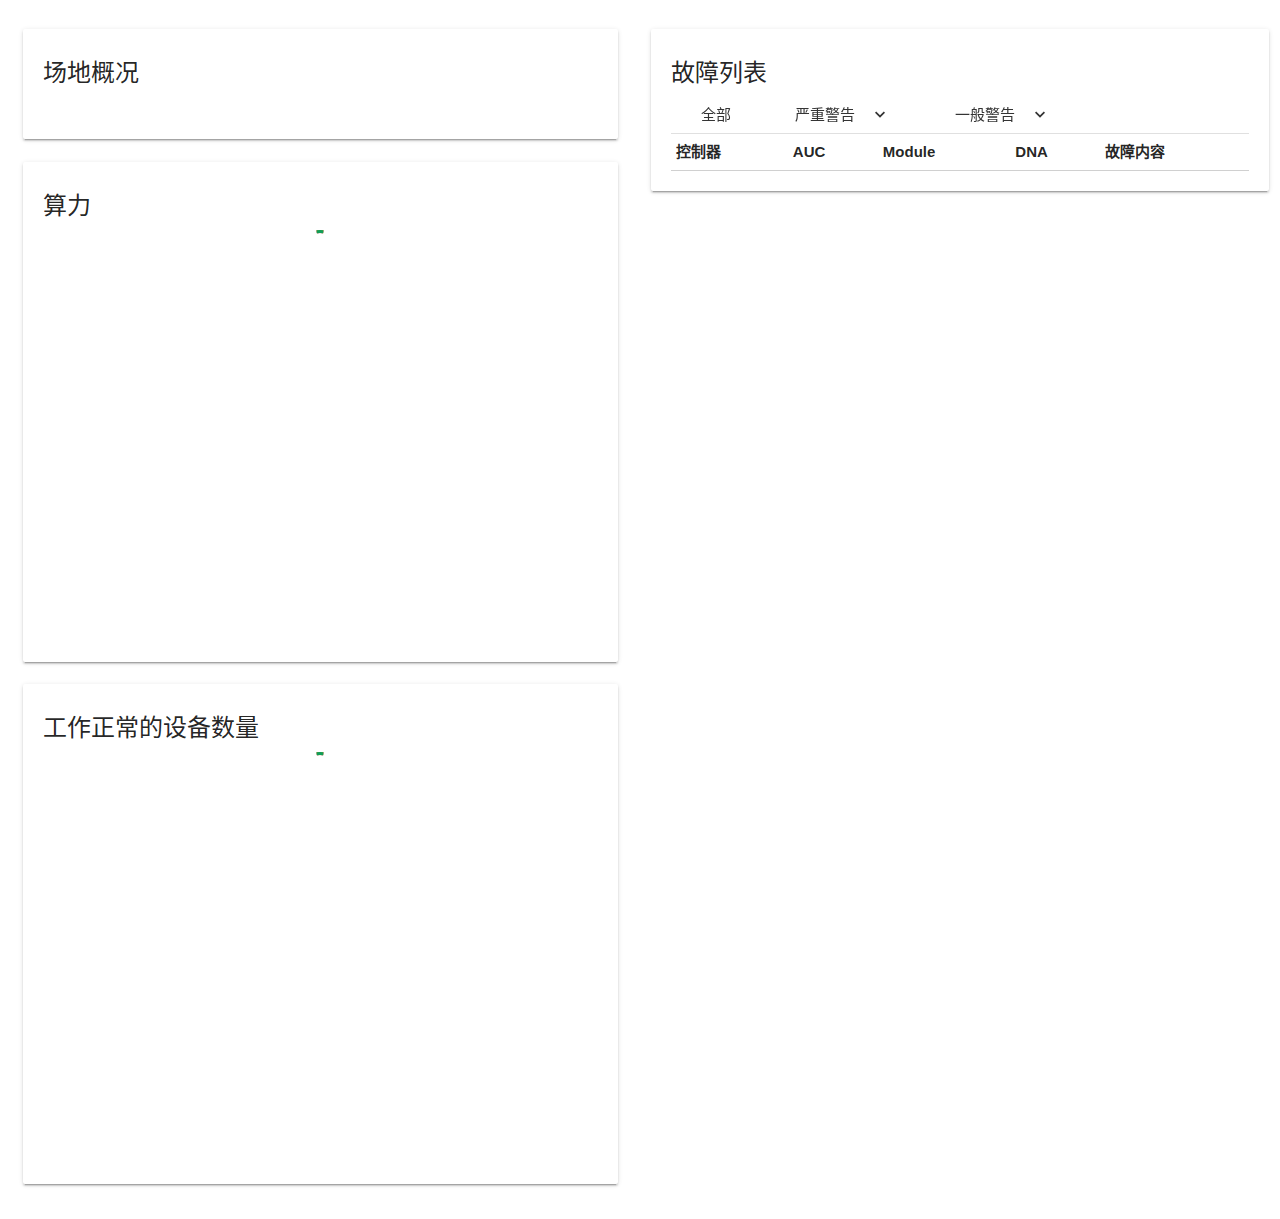
==== commit 2a90c708: "我只是推了一下而已" ====
--- a/index.html
+++ b/index.html
@@ -305,6 +305,7 @@
         <a href="#AMS_poolmanagement_poolist()" class="waves-effect waves-green btn-flat">确定</a>
     </div>
 </div>
+
 <div id="ams-poolmanage-window" class="modal modal-fixed-footer">
     <div class="modal-content">
         <a href="#" onclick="" class="modal-action modal-close"><i class="material-icons right black-text">&#xE14C;</i></a>
@@ -393,46 +394,7 @@
                     <br>
                     <div class="ams-maparea" id="ams-mainpage-card-maparea">
 
-                        <div id="map-loading">
-                            <div class="preloader-wrapper big active">
-                                <div class="spinner-layer spinner-blue">
-                                    <div class="circle-clipper left">
-                                        <div class="circle"></div>
-                                    </div><div class="gap-patch">
-                                    <div class="circle"></div>
-                                </div><div class="circle-clipper right">
-                                    <div class="circle"></div>
-                                </div>
-                                </div>
-                                <div class="spinner-layer spinner-red">
-                                    <div class="circle-clipper left">
-                                        <div class="circle"></div>
-                                    </div><div class="gap-patch">
-                                    <div class="circle"></div>
-                                </div><div class="circle-clipper right">
-                                    <div class="circle"></div>
-                                </div>
-                                </div>
-                                <div class="spinner-layer spinner-yellow">
-                                    <div class="circle-clipper left">
-                                        <div class="circle"></div>
-                                    </div><div class="gap-patch">
-                                    <div class="circle"></div>
-                                </div><div class="circle-clipper right">
-                                    <div class="circle"></div>
-                                </div>
-                                </div>
-                                <div class="spinner-layer spinner-green">
-                                    <div class="circle-clipper left">
-                                        <div class="circle"></div>
-                                    </div><div class="gap-patch">
-                                    <div class="circle"></div>
-                                </div><div class="circle-clipper right">
-                                    <div class="circle"></div>
-                                </div>
-                                </div>
-                            </div>
-                        </div>
+
 
 
                     </div>
@@ -447,7 +409,7 @@
                     <span class="card-title">算力</span>
                     &nbsp;
                     <span id="ams-dashboard-hashrate-title-loading"></span>
-                    <div id="ams-dashboard-hashrate-card-loading" class="ams-maparea">
+                    <div id="ams-dashboard-hashrate-loading" class="ams-maparea">
                         <div class="preloader-wrapper big active">
                             <div class="spinner-layer spinner-blue">
                                 <div class="circle-clipper left">
@@ -497,8 +459,8 @@
                 <div class="card-content">
                     <span class="card-title">工作正常的设备数量</span>
                     &nbsp;
-                    <span id="ams-mainpage-aliverate-title-loading"></span>
-                    <div id="ams-mainpage-aliverate-card-loading" class="ams-maparea">
+                    <span id="ams-dashboard-aliverate-title-loading"></span>
+                    <div id="ams-dashboard-aliverate-loading" class="ams-maparea">
                         <div class="preloader-wrapper big active">
                             <div class="spinner-layer spinner-blue">
                                 <div class="circle-clipper left">
@@ -622,10 +584,28 @@
 <script src="js/Chart.js/2.4.0/Chart.min.js"></script>
 <script src="js/Chart.js/2.4.0/Chart.bundle.min.js"></script>
 
+<script src="js/sprintf.js"></script>
+
+<script src="js/Reimu.js/Reimu.js"></script>
+<script src="js/Reimu.js/Algorithm.js"></script>
+<script src="js/Reimu.js/Dom.js"></script>
+<script src="js/Reimu.js/Event.js"></script>
+<script src="js/Reimu.js/Html.js"></script>
+<script src="js/Reimu.js/Inet.js"></script>
+<script src="js/Reimu.js/StringOps.js"></script>
+<script src="js/Reimu.js/Time.js"></script>
+
 <!--init script-->
 <script src="js/init.js"></script>
 
+<script src="js/AMS/AMS.js"></script>
+
 <!--AMS libraries-->
+<script src="js/AMS/RuntimeData/RuntimeData.js"></script>
+<script src="js/AMS/Themes/Themes.js"></script>
+<script src="js/AMS/API/API.js"></script>
+<script src="js/AMS/API/Request.js"></script>
+
 <script src="js/AMS/lib/temp2color.js"></script>
 <script src="js/AMS/lib/urlparams.js"></script>
 <script src="js/AMS/lib/time.js"></script>
@@ -638,20 +618,30 @@
 
 
 <!--AMS components-->
-<script src="js/AMS/AMS.js"></script>
+<script src="js/AMS/UIRenderer/UIRenderer.js"></script>
+<script src="js/AMS/UIRenderer/Templates/ModalAttributes.js"></script>
+<script src="js/AMS/UIRenderer/Recipes/APISettingsWindow.js"></script>
+<script src="js/AMS/UIRenderer/Recipes/ErrorSelectorList.js"></script>
+<script src="js/AMS/UIRenderer/Recipes/LogoutWindow.js"></script>
+<script src="js/AMS/UIRenderer/Recipes/LoginWindow.js"></script>
+<script src="js/AMS/UIRenderer/Recipes/NavBar.js"></script>
+<script src="js/AMS/UIRenderer/Recipes/SideBar.js"></script>
+<script src="js/AMS/UIRenderer/Recipes/SuperRTACWindow.js"></script>
+<script src="js/AMS/UIRenderer/Recipes/ThemeSettingsWindow.js"></script>
+
+
+<script src="js/AMS/NavBar.js"></script>
 <script src="js/AMS/User.js"></script>
 <script src="js/AMS/issues.js"></script>
 <script src="js/AMS/map.js"></script>
-<script src="js/AMS/charts.js"></script>
+<script src="js/AMS/Charts.js"></script>
 <script src="js/AMS/node-details.js"></script>
 <script src="js/AMS/NodeManagment.js"></script>
 <script src="js/AMS/pool-managment.js"></script>
-<script src="js/AMS/firmware-update.js"></script>
 <script src="js/AMS/SuperRTAC.js"></script>
-<script src="js/AMS/datasource.js"></script>
 <script src="js/AMS/debug.js"></script>
 <script src="js/AMS/lib/req.js"></script>
-<script src="js/AMS/version.js"></script>
+<script src="js/AMS/Version.js"></script>
 
 </body>
 </html>
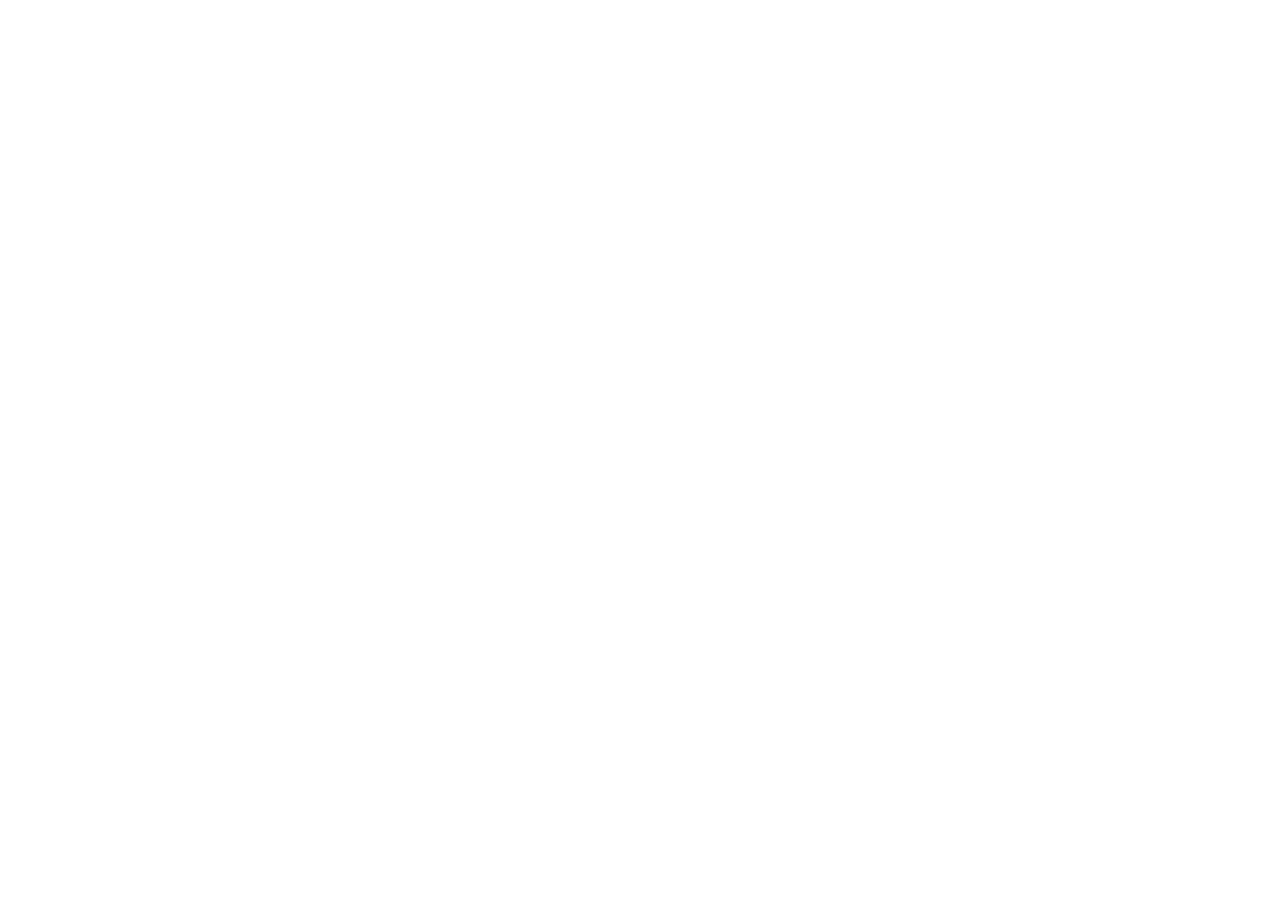
==== commit fa80d682: "Using experimental Reimu::Html::Renderer to render dashboard html" ====
--- a/index.html
+++ b/index.html
@@ -364,213 +364,7 @@
     </div>
 </div>
 
-<div id="ams-mainpage-dashboard" class="row">
-
-    <div class="col s12 m12 l6">
-
-        <div class="col s12 m12 l12">
-            <div class="card hoverable">
-                <div class="card-content">
-                    <span class="card-title">场地概况</span>
-                    &nbsp;
-                    <span id="ams-mainpage-map-title-loading"></span>
-
-                    <br>
-                    <!--<div class="right-align">-->
-                    <!--<div class="ams-mapline">-->
-                    <!--<a href="#" class="dropdown-button waves-effect waves-green btn-flat"-->
-                    <!--data-activates="ams-mainpage-map-tr-list">-->
-                    <!--取值<i class="material-icons right">&#xE313;</i>-->
-                    <!--</a>-->
-
-                    <!--<a href="#"  class="dropdown-button waves-effect waves-green btn-flat"-->
-                    <!--data-activates="ams-mainpage-map-td-list">-->
-                    <!--显示<i class="material-icons right">&#xE313;</i>-->
-                    <!--</a>-->
-                    <!--&nbsp;&nbsp;-->
-                    <!--<br><br>-->
-                    <!--</div>-->
-                    <!--</div>-->
-                    <br>
-                    <div class="ams-maparea" id="ams-mainpage-card-maparea">
-
-
-
-
-                    </div>
-
-                </div>
-            </div>
-        </div>
-
-        <div class="col s12 m12 l12">
-            <div class="card hoverable large">
-                <div class="card-content">
-                    <span class="card-title">算力</span>
-                    &nbsp;
-                    <span id="ams-dashboard-hashrate-title-loading"></span>
-                    <div id="ams-dashboard-hashrate-loading" class="ams-maparea">
-                        <div class="preloader-wrapper big active">
-                            <div class="spinner-layer spinner-blue">
-                                <div class="circle-clipper left">
-                                    <div class="circle"></div>
-                                </div><div class="gap-patch">
-                                <div class="circle"></div>
-                            </div><div class="circle-clipper right">
-                                <div class="circle"></div>
-                            </div>
-                            </div>
-                            <div class="spinner-layer spinner-red">
-                                <div class="circle-clipper left">
-                                    <div class="circle"></div>
-                                </div><div class="gap-patch">
-                                <div class="circle"></div>
-                            </div><div class="circle-clipper right">
-                                <div class="circle"></div>
-                            </div>
-                            </div>
-                            <div class="spinner-layer spinner-yellow">
-                                <div class="circle-clipper left">
-                                    <div class="circle"></div>
-                                </div><div class="gap-patch">
-                                <div class="circle"></div>
-                            </div><div class="circle-clipper right">
-                                <div class="circle"></div>
-                            </div>
-                            </div>
-                            <div class="spinner-layer spinner-green">
-                                <div class="circle-clipper left">
-                                    <div class="circle"></div>
-                                </div><div class="gap-patch">
-                                <div class="circle"></div>
-                            </div><div class="circle-clipper right">
-                                <div class="circle"></div>
-                            </div>
-                            </div>
-                        </div>
-                    </div>
-                    <canvas id="ams-dashboard-hashrate-chart" width="auto" height="140%"></canvas>
-                </div>
-            </div>
-        </div>
-
-        <div class="col s12 m12 l12">
-            <div class="card hoverable large">
-                <div class="card-content">
-                    <span class="card-title">工作正常的设备数量</span>
-                    &nbsp;
-                    <span id="ams-dashboard-aliverate-title-loading"></span>
-                    <div id="ams-dashboard-aliverate-loading" class="ams-maparea">
-                        <div class="preloader-wrapper big active">
-                            <div class="spinner-layer spinner-blue">
-                                <div class="circle-clipper left">
-                                    <div class="circle"></div>
-                                </div><div class="gap-patch">
-                                <div class="circle"></div>
-                            </div><div class="circle-clipper right">
-                                <div class="circle"></div>
-                            </div>
-                            </div>
-                            <div class="spinner-layer spinner-red">
-                                <div class="circle-clipper left">
-                                    <div class="circle"></div>
-                                </div><div class="gap-patch">
-                                <div class="circle"></div>
-                            </div><div class="circle-clipper right">
-                                <div class="circle"></div>
-                            </div>
-                            </div>
-                            <div class="spinner-layer spinner-yellow">
-                                <div class="circle-clipper left">
-                                    <div class="circle"></div>
-                                </div><div class="gap-patch">
-                                <div class="circle"></div>
-                            </div><div class="circle-clipper right">
-                                <div class="circle"></div>
-                            </div>
-                            </div>
-                            <div class="spinner-layer spinner-green">
-                                <div class="circle-clipper left">
-                                    <div class="circle"></div>
-                                </div><div class="gap-patch">
-                                <div class="circle"></div>
-                            </div><div class="circle-clipper right">
-                                <div class="circle"></div>
-                            </div>
-                            </div>
-                        </div>
-                    </div>
-                    <canvas id="ams-mainpage-card-normalnodes-chart" width="auto" height="auto"></canvas>
-                </div>
-            </div>
-        </div>
-
-
-    </div>
-
-    <div class="col s12 m12 l6">
-        <div class="card hoverable">
-            <div class="card-content">
-                <span class="card-title">故障列表</span>
-                &nbsp;
-                <span id="ams-mainpage-issues-title-loading"></span>
-
-                <br>
-
-                <a href="#" class="waves-effect waves-orange btn-flat"
-                   onclick="AMS_Issues_ApplyFilterMode(-1)">
-                    全部
-                </a>
-
-                <a href="#" class="dropdown-button waves-effect waves-red btn-flat"
-                   data-activates="ams-mainpage-badmachines-critical-errs-list">
-                    严重警告<i class="material-icons right">&#xE313;</i>
-                </a>
-
-                <a href="#"  class="dropdown-button waves-effect waves-yellow btn-flat"
-                   data-activates="ams-mainpage-badmachines-warnings-list">
-                    一般警告<i class="material-icons right">&#xE313;</i>
-                </a>
-
-
-                <div class="divider grey lighten-2"></div>
-
-                <table class="highlight">
-                    <thead>
-                    <tr>
-                        <th data-field="ams-mainpage-badmachines-table-th-ip">控制器</th>
-                        <th data-field="ams-mainpage-badmachines-table-th-auc">AUC</th>
-                        <th data-field="ams-mainpage-badmachines-table-th-module">Module</th>
-                        <th data-field="ams-mainpage-badmachines-table-th-dna">DNA</th>
-                        <th data-field="ams-mainpage-badmachines-table-th-errs">故障内容</th>
-
-                    </tr>
-                    </thead>
-
-                    <tbody id="ams-mainpage-badmachines-table-tbody">
-
-                    <!--<tr>-->
-                    <!--<td>192.168.1.233:4028</td>-->
-                    <!--<td>0</td>-->
-                    <!--<td>1</td>-->
-                    <!--<td>喵喵喵</td>-->
-                    <!--</tr>-->
-
-
-                    </tbody>
-                </table>
-
-
-
-            </div>
-            <!--<div class="card-action">-->
-            <!--<a href="#">This is a link</a>-->
-            <!--<a href="#">This is a link</a>-->
-            <!--</div>-->
-        </div>
-    </div>
-
-</div>
+
 
 
 <!--Scripts-->
@@ -624,6 +418,7 @@
 <script src="js/AMS/UIRenderer/Recipes/ErrorSelectorList.js"></script>
 <script src="js/AMS/UIRenderer/Recipes/LogoutWindow.js"></script>
 <script src="js/AMS/UIRenderer/Recipes/LoginWindow.js"></script>
+<script src="js/AMS/UIRenderer/Recipes/Dashboard.js"></script>
 <script src="js/AMS/UIRenderer/Recipes/NavBar.js"></script>
 <script src="js/AMS/UIRenderer/Recipes/SideBar.js"></script>
 <script src="js/AMS/UIRenderer/Recipes/SuperRTACWindow.js"></script>
